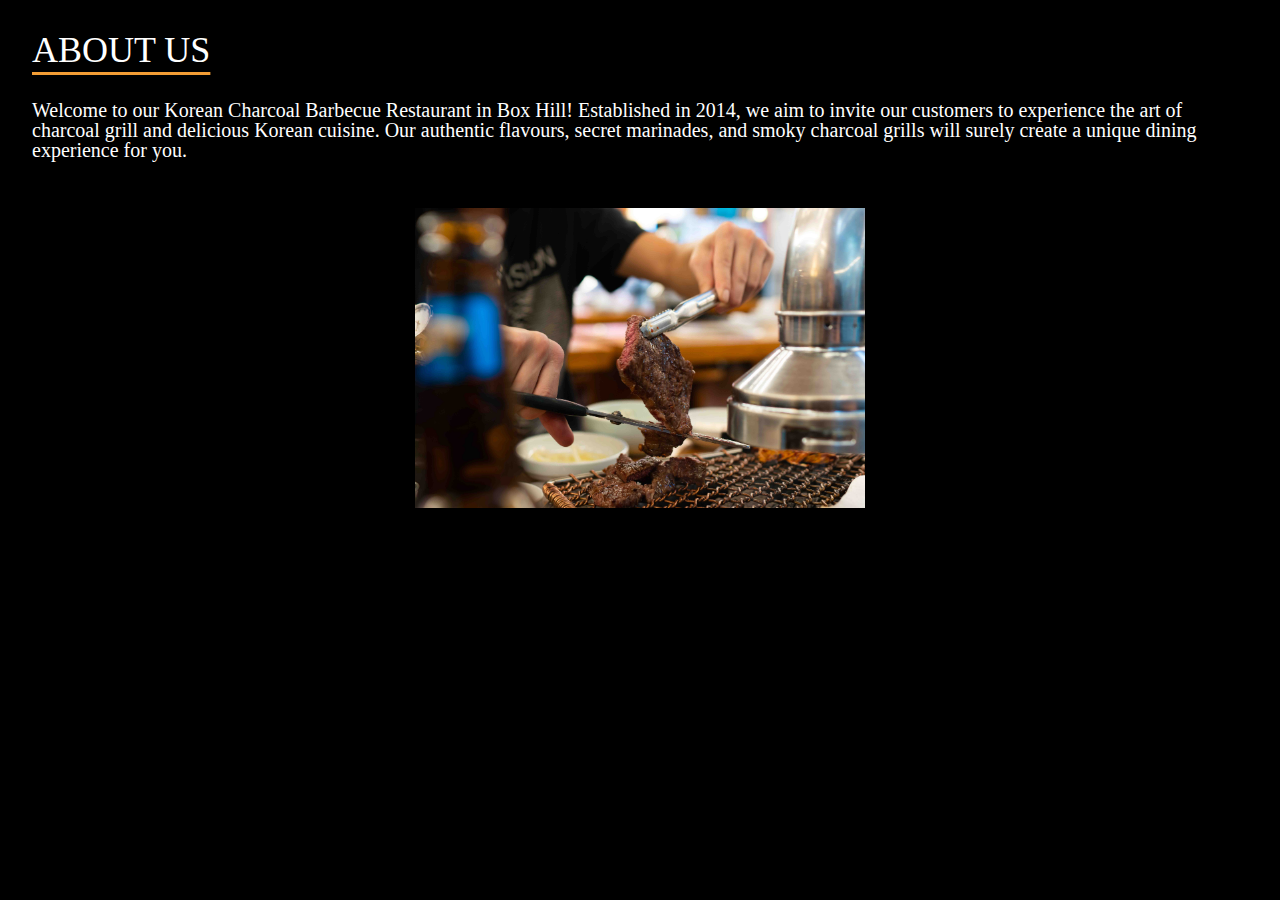
==== html/about.html @ 1f1bdd56 "add index boilerplate" ====
<!DOCTYPE html>
<html lang="en">
<head>
    <meta charset="UTF-8">
    <meta http-equiv="X-UA-Compatible" content="IE=edge">
    <meta name="viewport" content="width=device-width, initial-scale=1.0">
    <link rel="stylesheet" href="../css/reset.css">
    <link rel="stylesheet" type="text/css" href="../css/layout.css">
    <link rel="stylesheet" type="text/css" href="../css/color.css">
    <link rel="stylesheet" type="text/css" href="../css/typography.css">
    <link rel="stylesheet" type="text/css" href="../css/button.css">
    <title>Document</title>
</head>
<body>
        <!--Navigation page for mobile version (Click menu icon to open)-->
        <div id="navPage" class="stack">
            <div class="cluster">
                <p id = "logo"> SOKO </p>
                <a id="closeNavPageButton" class = "icon icon--small" onclick="closeNav()">
                    <img src="../images/icons/cancelButton.png" alt="close navigation button png">
                </a> 
            </div>
            <div class="stack centre">
                <ul> 
                    <li><a class="button" href="index.html">HOME</a></li>
                    <li><a class="button" href="about.html">ABOUT US</a></li>
                    <li><a class="button"  href="ourFoods.html">OUR FOODS</a></li>
                    <li><a class="button"  href="findUs.html">FIND US</a></li>
                    <li><a class="button button--primary" href="booking.html" >BOOK A TABLE</a></li>
                </ul>
            </div>
        </div>
        
    <div class="stack">
    <div>
    <h1>ABOUT US</h1>
    <p>Welcome to our Korean Charcoal Barbecue Restaurant in Box Hill! Established in 2014, we aim to invite our customers to experience the art of charcoal grill and delicious Korean cuisine. Our authentic flavours, secret marinades, and smoky charcoal grills will surely create a unique dining experience for you. </p>
    </div>

     <!--slideshow for about page-->
     <script src="../js/interaction.js"></script>
    <div class="slideContainer slideContainer--about stack">
        <img src="../images/photos/slideImage4.jpg" class="slideImages-about">
        <img src="../images/photos/slideImage5.jpg" class="slideImages-about">
        <img src="../images/photos/slideImage6.jpg" class="slideImages-about">
    </div>
</div>
</body>
</html>
---- css/layout.css ----
/* MOBILE LAYOUT */


body{
    list-style-type: disc;
}

#logo {
  margin:20px;
}

.cluster {
  display: flex;
  flex-wrap: wrap;
  justify-content: space-between;
  align-items: center;
  flex-direction: row;
}

.cluster > * {
  margin: 1rem;
}

.stack {
  display: flex;
  flex-direction: column;
  justify-content: center;
  height:100%;
}

.stack > * + * {
  margin-top: 1rem;
}

.stack > :nth-last-child(1){
  margin-top: 3rem;
}

.centre {
  box-sizing: content-box;
  max-width: 60ch;
  margin-left: auto;
  margin-right: auto;
  padding-left: auto;
  padding-right: auto;
}

.navBar-mobile{
  text-align: center;
  align-items: center;
  padding:1rem;
}

#navPage{
  position: fixed;
  top: 0;
  left: 0;
  width: 100%;
  height: 100%;
  display: none;
  z-index: 999;
}

.slideContainer{
  margin: auto;
  display: flex;
  align-items: center;
  overflow: hidden; 
  object-fit: cover;
  object-position: center;
}

.slideContainer--home {
  width: 400px;
  height: 500px;
  margin-top:90px;
}

.slideContainer--about{
  width: 450px;
  height: 300px; 
}

.slideImages-home {
  display: none;
  width: 100%;
  height: 100%;
  object-fit: cover;
}
  
.slideImages-home.show {
    display: block;
    animation-name: fadeIn;
    animation-duration: 0.6s;
  }

  .slideImages-about {
    display: none;
    margin-bottom:1rem;
    margin-top: 90px;
    align-items:center;
    width: 600px;
    height: 400px;
  }
  
.slideImages-about.show {
    display: block;
    animation-name: fadeIn;
    animation-duration: 0.6s;
  }
  
  @keyframes fadeIn {
    from {
      opacity: 0;
    }
    to {
      opacity: 1;
    }
  }

  .button {
    display: inline-block;
    text-decoration:none;
    vertical-align: middle;
    text-align: center;
    text-transform:uppercase;
    padding: 0.75rem 1.5rem;
    align-items: center;
}

ul{
  text-align: center;
  align-items: center;
}

.icon {
    vertical-align: middle;
}

.icon--small {
    width:24px;
    height:24px;
}

.icon--rt{
  justify-content: flex-end;
}

.bookForm-container{ /* PC container */
  width: 80%;
	margin: auto;
	padding: 20px;
}

@media (max-width: 600px){ /* mobile container */
  .bookForm-container{
    width: 90%;
    margin-left: 1rem;
    margin-right: 1rem;
    padding: 10px;
  }
}
---- css/color.css ----
:root {
--color-black: #000000;
--color-white: #FFFFFF;
--color-primary: #F29D35;
--color-unfill: #7F7F7F;
}

body{
    background-color: var(--color-black);
}

#navPage{
    background-color: var(--color-black);
}

#logo {
    color: var(--color-white);
}

h1 {
    color: var(--color-white);
    text-decoration: underline 3px var(--color-primary);
}

h2 {
    color: var(--color-white);
}

.h2--black {
    color: var(--color-black);
}

p {
    color: var(--color-white);
}

.p--black {
    color: var(--color-black);
}
.p--unfill {
    color: var(--color-unfill);
}

.button {
    color: var(--color-white);
    background-color: var(--color-black);
    border-radius: 1rem;
}

.button--primary {
    border: 3px solid;
    border-color: var(--color-primary);
}

.button:hover{
    color: var(--color-primary);
}

.button--primary:hover{
    color: var(--color-black);
    background:var(--color-primary);
}

.button--secondary {
    color: var(--color-black);
    background-color: var(--color-primary);
    border-color: var(--color-primary);
}

.button--secondary:hover {
    color: var(--color-white);
}

.bookForm-container{ /* PC container */
    background-color: var(--color-white);
    color:var(--color-black);
    border: 3px solid;
    border-color: var(--color-primary);
    border-radius: 10px;
  }
---- css/typography.css ----
:root {
    font-family: "Bahnschrift";

    /* font weighting */
    --font-weight-reg: 100;
    --font-weight-semiBold:600;
    --font-weight-bold:800;

    /* typography scale */
    --text-size: 20px;
    --text-size-l: 30px;
    --text-size-xl: 36px;
}

#logo {
    font-size: var(--text-size-xl);
    font-weight: var(--font-weight-bold);
    }

h1 {
    
    font-size: var(--text-size-xl);
    font-weight: var(--font-weight-semibold);
    text-transform: uppercase;
    text-underline-offset: 10px;
    margin:2rem;
    font-stretch: condensed;
}

h2 {
    font-size: var(--text-size-l);
    font-weight: var(--font-weight-semibold);
    font-stretch: condensed;
}

p {
    font-size: var(--text-size);
    font-weight: var(--font-weight-reg);
    margin-left:2rem;
    margin-right:2rem;
}

::placeholder {
    font-size: var(--text-size);
    font-weight: var(--font-weight-reg);
    margin-left:1rem;
}

input[type="text"] {
    font-size: var(--text-size);
    font-weight: var(--font-weight-reg);
    margin-left:1rem;
    border-style: 1px solid;
    border-radius:10px;
    padding:10px;
    font-family: "Bahnschrift";
    font-stretch: condensed;
  }

input[type="date"] {
    font-size: var(--text-size);
    font-weight: var(--font-weight-reg);
    margin-left:1rem;
    border-style: 1px solid;
    border-radius:10px;
    padding:10px;
    font-family: "Bahnschrift";
    font-stretch: condensed;
  }

select {
    font-size: var(--text-size);
    font-weight: var(--font-weight-reg);
    margin-left:1rem;
    border-style: 1px solid;
    border-radius:10px;
    padding:10px;
    font-family: "Bahnschrift";
    font-stretch: condensed;
  }

.button {
    font-size: var(--text-size-l);
    font-weight: var(--font-weight-semibold);
    font-stretch: condensed;
}
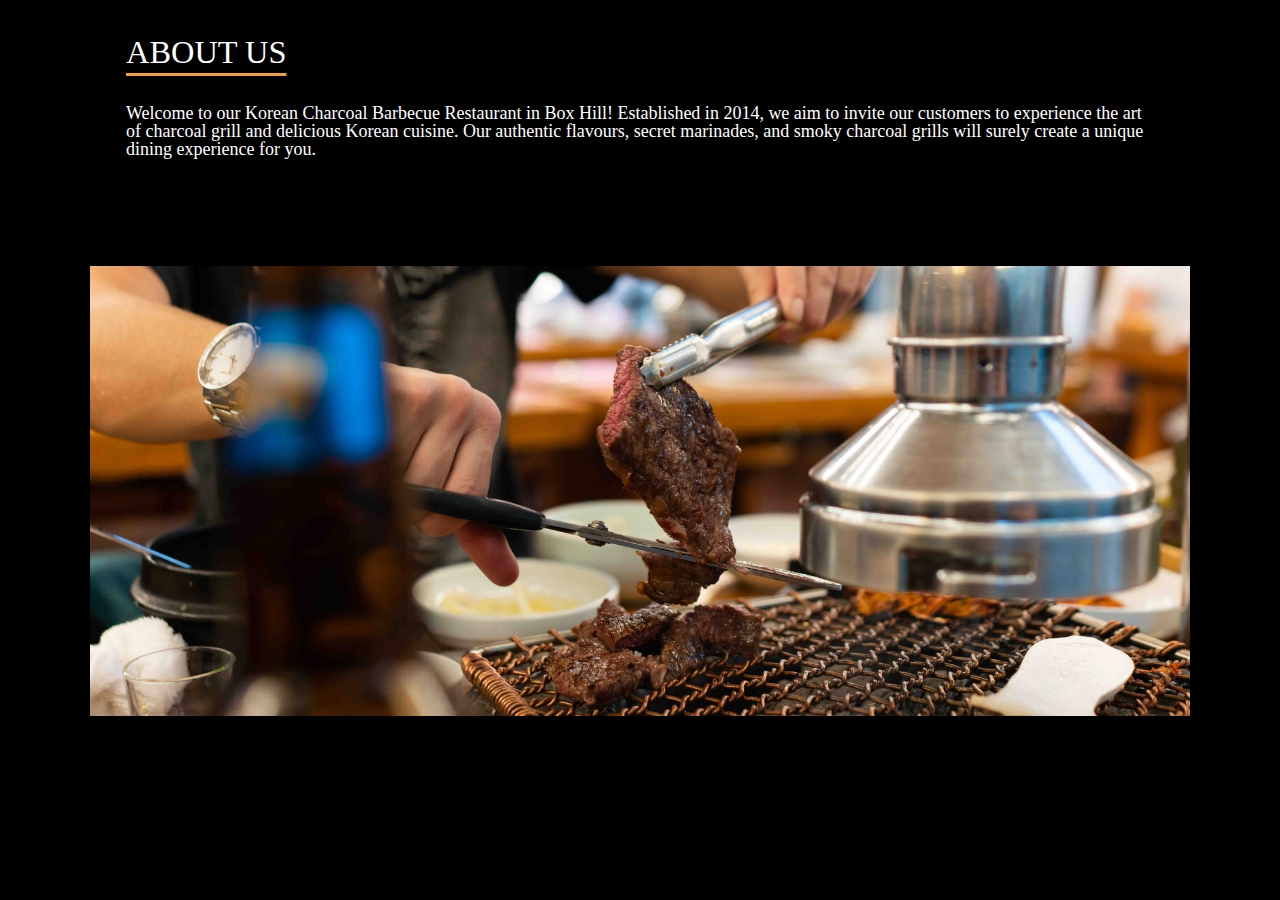
==== commit 5e7ebad6: "Home/Form change/svg added" ====
--- a/html/about.html
+++ b/html/about.html
@@ -12,37 +12,16 @@
     <title>Document</title>
 </head>
 <body>
-        <!--Navigation page for mobile version (Click menu icon to open)-->
-        <div id="navPage" class="stack">
-            <div class="cluster">
-                <p id = "logo"> SOKO </p>
-                <a id="closeNavPageButton" class = "icon icon--small" onclick="closeNav()">
-                    <img src="../images/icons/cancelButton.png" alt="close navigation button png">
-                </a> 
-            </div>
-            <div class="stack centre">
-                <ul> 
-                    <li><a class="button" href="index.html">HOME</a></li>
-                    <li><a class="button" href="about.html">ABOUT US</a></li>
-                    <li><a class="button"  href="ourFoods.html">OUR FOODS</a></li>
-                    <li><a class="button"  href="findUs.html">FIND US</a></li>
-                    <li><a class="button button--primary" href="booking.html" >BOOK A TABLE</a></li>
-                </ul>
-            </div>
-        </div>
-        
+
     <div class="stack">
     <div>
     <h1>ABOUT US</h1>
     <p>Welcome to our Korean Charcoal Barbecue Restaurant in Box Hill! Established in 2014, we aim to invite our customers to experience the art of charcoal grill and delicious Korean cuisine. Our authentic flavours, secret marinades, and smoky charcoal grills will surely create a unique dining experience for you. </p>
     </div>
 
-     <!--slideshow for about page-->
      <script src="../js/interaction.js"></script>
-    <div class="slideContainer slideContainer--about stack">
-        <img src="../images/photos/slideImage4.jpg" class="slideImages-about">
-        <img src="../images/photos/slideImage5.jpg" class="slideImages-about">
-        <img src="../images/photos/slideImage6.jpg" class="slideImages-about">
+    <div class="stack">
+        <img class="img--full" src="../images/photos/slideImage4.jpg">
     </div>
 </div>
 </body>
--- a/css/layout.css
+++ b/css/layout.css
@@ -3,12 +3,15 @@
 
 body{
     list-style-type: disc;
+    margin-left: 10vh;
+    margin-right:10vh;
 }
 
 #logo {
   margin:20px;
 }
 
+/*layout alignment styles */
 .cluster {
   display: flex;
   flex-wrap: wrap;
@@ -45,13 +48,22 @@
   padding-right: auto;
 }
 
-.navBar-mobile{
+/*navigation layout*/
+.navBar{
   text-align: center;
   align-items: center;
   padding:1rem;
 }
 
-#navPage{
+#navButton {
+  display:none; /*Hide burger icon in large screen*/
+}
+
+#closeNavPageButton {
+  display:none;
+}
+
+/* #navPage{
   position: fixed;
   top: 0;
   left: 0;
@@ -59,56 +71,30 @@
   height: 100%;
   display: none;
   z-index: 999;
+} */
+
+/*Home page slideshow layout*/
+.slideContainer{
+  display: flex;
+  overflow: hidden; 
+  object-fit: cover;
+  width: 100%;
+  height: 60vh;
 }
 
-.slideContainer{
-  margin: auto;
-  display: flex;
-  align-items: center;
-  overflow: hidden; 
-  object-fit: cover;
-  object-position: center;
-}
-
-.slideContainer--home {
-  width: 400px;
-  height: 500px;
-  margin-top:90px;
-}
-
-.slideContainer--about{
-  width: 450px;
-  height: 300px; 
-}
-
-.slideImages-home {
+.slideImages {
   display: none;
   width: 100%;
   height: 100%;
   object-fit: cover;
 }
   
-.slideImages-home.show {
+.slideImages.show {
     display: block;
     animation-name: fadeIn;
     animation-duration: 0.6s;
   }
 
-  .slideImages-about {
-    display: none;
-    margin-bottom:1rem;
-    margin-top: 90px;
-    align-items:center;
-    width: 600px;
-    height: 400px;
-  }
-  
-.slideImages-about.show {
-    display: block;
-    animation-name: fadeIn;
-    animation-duration: 0.6s;
-  }
-  
   @keyframes fadeIn {
     from {
       opacity: 0;
@@ -118,28 +104,34 @@
     }
   }
 
-  .button {
+/*Image style*/
+.img--full {
+  position:relative;
+  align-items:center;
+  object-fit: cover;
+  object-position: center;
+  width: 100%;
+  height:50vh;
+}
+
+/*Button style*/
+.button {
     display: inline-block;
     text-decoration:none;
     vertical-align: middle;
     text-align: center;
     text-transform:uppercase;
-    padding: 0.75rem 1.5rem;
+    padding: 0.5rem 1.5rem;
     align-items: center;
+}
+
+.button--primary {
+  margin:1em;
 }
 
 ul{
   text-align: center;
   align-items: center;
-}
-
-.icon {
-    vertical-align: middle;
-}
-
-.icon--small {
-    width:24px;
-    height:24px;
 }
 
 .icon--rt{
@@ -149,7 +141,26 @@
 .bookForm-container{ /* PC container */
   width: 80%;
 	margin: auto;
-	padding: 20px;
+	padding: 1rem;
+
+}
+
+form{
+  display:none;
+}
+
+#step1 {
+  display:block;
+}
+
+#step2 {
+  display:none;
+}
+
+label {
+  text-align:left;
+  display:flex;
+  margin-bottom:0.1rem;
 }
 
 @media (max-width: 600px){ /* mobile container */
@@ -159,6 +170,17 @@
     margin-right: 1rem;
     padding: 10px;
   }
-}
+
+  #navButton {
+    float:right;
+    display:block;
+  }
+
+  .navBar {
+    display:none;
+  }
+  }
 
 
+
+
--- a/css/color.css
+++ b/css/color.css
@@ -69,6 +69,18 @@
 
 .button--secondary:hover {
     color: var(--color-white);
+    background-color: var(--color-black);
+}
+
+.button--cancel {
+    color: var(--color-black);
+    background-color: var(--color-white);
+    border-color: var(--color-primary);
+}
+
+.button--cancel:hover {
+    color: var(--color-white);
+    background-color: var(--color-black);
 }
 
 .bookForm-container{ /* PC container */
--- a/css/typography.css
+++ b/css/typography.css
@@ -10,9 +10,10 @@
     --font-weight-bold:800;
 
     /* typography scale */
-    --text-size: 20px;
-    --text-size-l: 30px;
-    --text-size-xl: 36px;
+    font-size: 18px;
+    --text-size: 1rem;
+    --text-size-l: 1.5rem;
+    --text-size-xl: 1.8rem;
 }
 
 #logo {
@@ -39,8 +40,8 @@
 p {
     font-size: var(--text-size);
     font-weight: var(--font-weight-reg);
-    margin-left:2rem;
-    margin-right:2rem;
+    margin-left:2em;
+    margin-right:2em;
 }
 
 ::placeholder {
@@ -52,10 +53,10 @@
 input[type="text"] {
     font-size: var(--text-size);
     font-weight: var(--font-weight-reg);
-    margin-left:1rem;
+    text-align: left;
     border-style: 1px solid;
     border-radius:10px;
-    padding:10px;
+    padding:0.5rem;
     font-family: "Bahnschrift";
     font-stretch: condensed;
   }
@@ -63,10 +64,10 @@
 input[type="date"] {
     font-size: var(--text-size);
     font-weight: var(--font-weight-reg);
-    margin-left:1rem;
+    text-align: left;
     border-style: 1px solid;
     border-radius:10px;
-    padding:10px;
+    padding:0.5rem;
     font-family: "Bahnschrift";
     font-stretch: condensed;
   }
@@ -86,5 +87,6 @@
     font-size: var(--text-size-l);
     font-weight: var(--font-weight-semibold);
     font-stretch: condensed;
+    font-family: "Bahnschrift";
 }
 
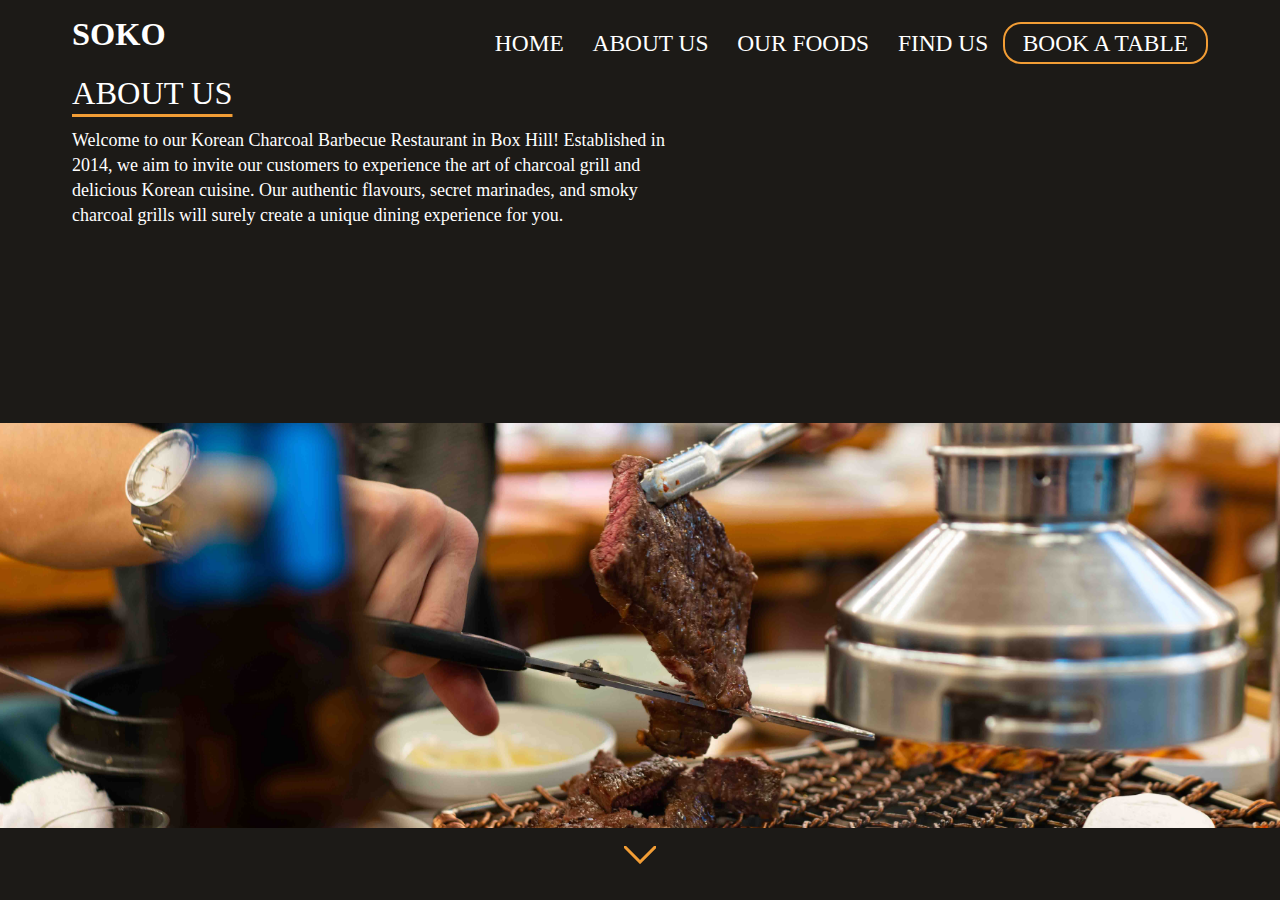
==== commit f7d23e3d: "foodpage update" ====
--- a/html/about.html
+++ b/html/about.html
@@ -9,20 +9,43 @@
     <link rel="stylesheet" type="text/css" href="../css/color.css">
     <link rel="stylesheet" type="text/css" href="../css/typography.css">
     <link rel="stylesheet" type="text/css" href="../css/button.css">
+    <script src="../js/interaction.js"></script>
     <title>Document</title>
 </head>
 <body>
-
+    <nav>
+        <div class="cluster navPage" id="myNavPage">
+                <div class="cluster">
+                    <a id="logo" class="h1" href="index.html"> SOKO </h1>
+                    <a id="navButton" class="navButton" onclick="openNav()">
+                        <svg xmlns="http://www.w3.org/2000/svg" width="35" height="27" viewBox="0 0 35 27"><defs><style>.a{fill:none;stroke:#f29d35;stroke-linecap:square;stroke-width:3px;}</style></defs><g transform="translate(1.5 1.5)"><line class="a" x2="32"/><line class="a" x2="32" transform="translate(0 12.343)"/><line class="a" x2="32" transform="translate(0 24)"/></g></svg>
+                    </a> 
+                    <a id="closeButton" class = "closeNavButton" onclick="closeNav()">
+                        <svg xmlns="http://www.w3.org/2000/svg" width="28.121" height="28.121" viewBox="0 0 28.121 28.121"><defs><style>.a{fill:none;stroke:#f29d35;stroke-width:3px;}</style></defs><g transform="translate(1.061 1.061)"><line class="a" x1="25.5" y2="25.5" transform="translate(0.5)"/><line class="a" x2="25.5" y2="25.5" transform="translate(0 0.5)"/></g></svg>
+                    </a> 
+                </div>
+            <ul id="navB" class="navBar"> 
+                <li><a class="button" href="index.html">HOME</a></li>
+                <li><a class="button" href="about.html">ABOUT US</a></li>
+                <li><a class="button"  href="ourFoods.html">OUR FOODS</a></li>
+                <li><a class="button"  href="findUs.html">FIND US</a></li>
+                <li><a class="button button--primary" href="booking.html" >BOOK A TABLE</a></li>
+            </ul>
+</nav>
     <div class="stack">
     <div>
     <h1>ABOUT US</h1>
     <p>Welcome to our Korean Charcoal Barbecue Restaurant in Box Hill! Established in 2014, we aim to invite our customers to experience the art of charcoal grill and delicious Korean cuisine. Our authentic flavours, secret marinades, and smoky charcoal grills will surely create a unique dining experience for you. </p>
     </div>
 
-     <script src="../js/interaction.js"></script>
     <div class="stack">
         <img class="img--full" src="../images/photos/slideImage4.jpg">
     </div>
-</div>
+    <div class="cluster">
+        <a class = "scrollDownField centre" href="ourFoods.html">
+            <svg xmlns="http://www.w3.org/2000/svg" width="32.121" height="18.182" viewBox="0 0 32.121 18.182"><defs><style>.a{fill:none;stroke:#f29d35;stroke-width:3px;}</style></defs><path class="a" d="M0,0,15,15,0,30" transform="translate(31.061 1.061) rotate(90)"/></svg>
+        </a>
+        </div>
+    </div>
 </body>
 </html>--- a/css/layout.css
+++ b/css/layout.css
@@ -3,12 +3,25 @@
 
 body{
     list-style-type: disc;
-    margin-left: 10vh;
-    margin-right:10vh;
+    margin-left: 4rem;
+    margin-right:4rem;
 }
 
 #logo {
-  margin:20px;
+  margin:1rem 0;
+}
+
+h1 {
+  margin-top:0.5rem;
+  margin-bottom:1rem;
+}
+
+p {
+  max-width:35rem;
+}
+
+form li {
+  margin-bottom:0.5rem;
 }
 
 /*layout alignment styles */
@@ -18,10 +31,7 @@
   justify-content: space-between;
   align-items: center;
   flex-direction: row;
-}
-
-.cluster > * {
-  margin: 1rem;
+  flex:1 1;
 }
 
 .stack {
@@ -33,10 +43,6 @@
 
 .stack > * + * {
   margin-top: 1rem;
-}
-
-.stack > :nth-last-child(1){
-  margin-top: 3rem;
 }
 
 .centre {
@@ -48,38 +54,133 @@
   padding-right: auto;
 }
 
+.rt {
+  text-align:right;
+}
+
+.horizontal {
+  display:flex;
+  flex-direction:row;
+  vertical-align: middle;
+}
+
+.grid{
+  display: grid;
+  grid-template-columns: repeat(auto-fill, minmax(250px, 1fr));
+  grid-gap: 1rem;
+  overflow-x: auto;
+  max-height: 58vh;
+  padding:0.5rem;
+}
+
+.foodCard-container {
+  width: 250px; 
+  height: 250px; 
+  display: flex;
+  flex-direction: column;
+  justify-content: center;
+  align-items: center;
+  text-align: center;
+}
+
+.foodCard-container img, .foodDetails-container img{
+  max-width: 250px;
+  max-height: 250px;
+  border-radius: 0.5rem;
+  margin:0.2rem;
+}
+
+.foodCard-container:hover {
+  transform: rotate(5deg);
+  transition:0.3s;
+}
+
+.foodDetails-container {
+  display: flex;
+  flex-direction: row;
+  justify-content: center;
+  align-items: center;
+  text-align: center;
+  overflow: scroll;
+}
+
+.foodDetails {
+  display: none;
+  position: fixed;
+  top:50%;
+  left:50%;
+  transform: translate(-50%, -50%);
+  width:70%;
+  height:60%;
+  padding:3rem;
+  align-items: center;
+  border-radius:1rem;
+}
+
+#food1:after {
+  position: fixed;
+  content: "";
+  top: 0;
+  left: 0;
+  bottom: 0;
+  right: 0;
+  background: rgba(0,0,0,0.5);
+  z-index: -2;
+}
+
+#food1:before {
+  position: absolute;
+  content: "";
+  top: 0;
+  left: 0;
+  bottom: 0;
+  right: 0;
+  background: #FFF;
+  z-index: -1;
+}
+
 /*navigation layout*/
+.navPage{
+  overflow:hidden;
+}
+
 .navBar{
+  display:flex;
+  flex-wrap:wrap;
+  justify-content: flex-end;
   text-align: center;
   align-items: center;
-  padding:1rem;
-}
-
-#navButton {
+  padding-top:1rem;
+}
+
+.navButton {
   display:none; /*Hide burger icon in large screen*/
 }
 
-#closeNavPageButton {
-  display:none;
-}
-
-/* #navPage{
-  position: fixed;
-  top: 0;
-  left: 0;
-  width: 100%;
-  height: 100%;
-  display: none;
-  z-index: 999;
-} */
+.closeNavButton {
+  display:none;
+  position:absolute;
+  margin-top:1rem;
+  right:0;
+  top:0;
+}
+
+.show {
+  display:block;
+}
+
+.hide {
+  display:none;
+}
 
 /*Home page slideshow layout*/
 .slideContainer{
   display: flex;
   overflow: hidden; 
   object-fit: cover;
-  width: 100%;
+  width: 100vw;
   height: 60vh;
+  margin-left:-4rem;
 }
 
 .slideImages {
@@ -104,14 +205,42 @@
     }
   }
 
+.spinner {
+    border-radius: 60%;
+    width: 3rem;
+    height: 3rem;
+    animation: spin 1.5s linear infinite; /* Apply rotation animation */
+    margin: auto;
+  }
+  
+  @keyframes spin {
+    0% {
+      transform: rotate(0deg); /* Starting position */
+    }
+    100% {
+      transform: rotate(360deg); /* Ending position */
+    }
+  }
+
 /*Image style*/
 .img--full {
-  position:relative;
-  align-items:center;
+  position:absolute;
   object-fit: cover;
-  object-position: center;
+  bottom:8vh;
+  left:0;
   width: 100%;
-  height:50vh;
+  max-height:45vh;
+}
+
+.scrollDownField {
+  position:fixed;
+  bottom: 0;
+  left: 0;
+  min-width: 100%;
+  height:6vh;
+  margin-top:0.5rem;
+  text-align: center;
+  box-sizing: border-box;
 }
 
 /*Button style*/
@@ -121,32 +250,82 @@
     vertical-align: middle;
     text-align: center;
     text-transform:uppercase;
-    padding: 0.5rem 1.5rem;
+    padding:0.4rem 0.8rem;
     align-items: center;
 }
 
 .button--primary {
-  margin:1em;
-}
-
-ul{
-  text-align: center;
-  align-items: center;
+  padding: 0.4rem 1rem;
+}
+
+.button--secondary, .button--white {
+  padding: 0.4rem 2rem;
+}
+
+.icon {
+  vertical-align:middle;
+  align-items:center;
+}
+
+.icon--small {
+  display:inline-flex;
+  flex-direction:row;
+  margin-right:0.5rem;
+  width:20px;
+  height:20px;
+}
+
+.icon--large {
+  max-height:1.5rem;
 }
 
 .icon--rt{
   justify-content: flex-end;
 }
 
+.svgbox {
+  display:block;
+}
+
+.svginput {
+  position: relative;
+  display: inline-block;
+}
+
+.svgbox svg{
+  height: 1rem;
+  width: 1rem;
+  position: absolute;
+  top: 0;
+  bottom: 0;
+  padding-left:0.5rem;
+  margin: auto;
+}
+
+.svgtext {
+  display: block;
+  padding: 0.5rem 2rem;         
+}
+
+.line-container {
+  width: 100%;
+  height:0.2rem;
+}
+
 .bookForm-container{ /* PC container */
-  width: 80%;
-	margin: auto;
-	padding: 1rem;
-
-}
-
-form{
-  display:none;
+  max-width: 80vh;
+  max-height:80vh;
+	padding: 2rem;
+}
+
+.info-container {
+  display:flex;
+  flex-direction:column;
+  max-width: 60vh;
+  max-height:50vh;
+  overflow:scroll;
+	padding: 0.5rem 1rem;
+  margin-bottom:0.5rem;
 }
 
 #step1 {
@@ -154,24 +333,119 @@
 }
 
 #step2 {
+  display:none;
+}
+
+#step3 {
+  display:none;
+}
+
+#step4 {
+  display:none;
+}
+
+#step5{
+  display:none;
+}
+
+#step6{
+  display:none;
+}
+
+#step7{
+  display:none;
+}
+
+#step8{
   display:none;
 }
 
 label {
   text-align:left;
   display:flex;
+  flex-direction:row;
   margin-bottom:0.1rem;
 }
 
+.errorMessage {
+  display:none;
+  text-align:left;
+  position:relative;
+  margin-top:0.2rem;
+}
+
+select, textarea, input[type="text"], [type="tel"], [type="email"], [type="date"], [type="number"],[type="month"] {
+  text-align: left;
+  border: 2px solid;
+  border-radius:0.5rem;
+  display:flex;
+  padding:0.5rem 1rem;
+}
+
+input[type="radio"] {
+  transform: scale(1.5);
+  border: 2px solid;
+  border-radius:0.5rem;
+  padding:1rem 2rem;
+  margin:1.5rem 1rem;
+}
+
+input[type="checkbox"]{
+  transform: scale(1.5);
+  padding:0.5rem 1rem;
+}
+
+textarea {
+  max-width:90%;
+  min-width: 90%;
+  min-height:1rem;
+  max-height:2em;
+  overflow:scroll;
+}
+
 @media (max-width: 600px){ /* mobile container */
+  body{
+    list-style-type: disc;
+    margin-left: 1.5rem;
+    margin-right:1.5rem;
+  }
+
+  .slideContainer{
+    margin-left:-1.5rem;
+  }
+
   .bookForm-container{
-    width: 90%;
-    margin-left: 1rem;
-    margin-right: 1rem;
-    padding: 10px;
-  }
-
-  #navButton {
+    max-width: 90%;
+    padding: 1.5rem;
+  }
+
+  .grid{
+    grid-template-columns: repeat(auto-fill, minmax(140px, 1fr));
+    grid-gap: 1rem;
+    max-height: 60vh;
+    padding-top: 0.5rem;
+    margin-bottom:3rem;
+  }
+  
+  .foodCard-container {
+    width: 140px; 
+    height: 140px; 
+    display: flex;
+    flex-direction: column;
+    justify-content: center;
+    align-items: center;
+    text-align: center;
+  }
+  
+  .foodCard-container img {
+    max-width: 100%;
+    max-height: 100%;
+    border-radius: 0.5rem;
+    margin-bottom:0.2rem;
+  }
+  
+
+  .navButton {
     float:right;
     display:block;
   }
@@ -179,8 +453,47 @@
   .navBar {
     display:none;
   }
-  }
-
-
-
-
+
+  .navPage.responsive {
+    position: absolute;
+    background-color: black;
+    height: 100vh;
+    width: 100%;
+    top: 0;
+    left: 0;
+    z-index: 9999;
+  }
+
+  .navPage.responsive li a{
+    float:none;
+    display:block;
+    text-align:center;
+    margin:3rem;
+  }
+
+  .navPage.responsive .navBar{
+    float:none;
+    display:block;
+    text-align:left;
+    margin-top:1rem;
+  }
+
+  .navPage.responsive .navButton {
+    position:relative;
+    margin-top:1rem;
+    right:0;
+    top:0;
+  }
+  .navPage.responsive .closeNavButton{
+      margin:1rem 1.5rem;
+  }
+
+  .navPage.responsive #logo{
+    margin:1rem 1.5rem;
+}
+  }
+
+
+
+
+
--- a/css/color.css
+++ b/css/color.css
@@ -1,8 +1,9 @@
 :root {
---color-black: #000000;
+--color-black: #1c1a17;
 --color-white: #FFFFFF;
 --color-primary: #F29D35;
---color-unfill: #7F7F7F;
+--color-secondary: #7F7F7F;
+--color-error: #F23535;
 }
 
 body{
@@ -15,6 +16,7 @@
 
 #logo {
     color: var(--color-white);
+    text-decoration: none;
 }
 
 h1 {
@@ -37,18 +39,22 @@
 .p--black {
     color: var(--color-black);
 }
-.p--unfill {
-    color: var(--color-unfill);
+
+.p--secondary {
+    color: var(--color-secondary);
+}
+
+input::placeholder {
+    color: var(--color-secondary);
 }
 
 .button {
     color: var(--color-white);
-    background-color: var(--color-black);
     border-radius: 1rem;
 }
 
 .button--primary {
-    border: 3px solid;
+    border: 2px solid;
     border-color: var(--color-primary);
 }
 
@@ -67,20 +73,30 @@
     border-color: var(--color-primary);
 }
 
-.button--secondary:hover {
+.button--secondary:hover, .button--white:hover {
     color: var(--color-white);
     background-color: var(--color-black);
 }
 
-.button--cancel {
+.button--white {
     color: var(--color-black);
     background-color: var(--color-white);
     border-color: var(--color-primary);
 }
 
-.button--cancel:hover {
-    color: var(--color-white);
-    background-color: var(--color-black);
+.foodCard-container img {
+    border: 3px solid var(--color-primary);
+    border-radius: 0.5rem;
+}
+
+.foodDetails {
+    background-color: var(--color-white);
+}
+
+li:has(input[type="radio"]) {
+    border: 2px solid var(--color-primary);
+    border-radius: 1rem;
+    margin:1rem;
 }
 
 .bookForm-container{ /* PC container */
@@ -88,6 +104,30 @@
     color:var(--color-black);
     border: 3px solid;
     border-color: var(--color-primary);
-    border-radius: 10px;
+    border-radius: 1rem;
   }
-  
+
+.info-container {
+    color:var(--color-black);
+    border: 3px solid;
+    border-color: var(--color-black);
+    border-radius: 0.5rem;
+}
+
+.formInputs:invalid {
+    border: 2px solid;
+    border-color: var(--color-error);
+}
+
+.formInputs:focus {
+    box-shadow: 0px 0px 5px var(--color-secondary);
+}
+
+.errorMessage {
+    color: var(--color-error);
+}
+
+.spinner {
+    border: 6px solid var(--color-secondary);
+    border-top: 6px solid var(--color-primary);
+}--- a/css/typography.css
+++ b/css/typography.css
@@ -6,28 +6,30 @@
 
     /* font weighting */
     --font-weight-reg: 100;
-    --font-weight-semiBold:600;
+    --font-weight-semibold:400;
     --font-weight-bold:800;
 
     /* typography scale */
     font-size: 18px;
     --text-size: 1rem;
-    --text-size-l: 1.5rem;
+    --text-size-l: 1.3rem;
     --text-size-xl: 1.8rem;
+}
+
+body {
+    font-family: "Bahnschrift";
 }
 
 #logo {
     font-size: var(--text-size-xl);
     font-weight: var(--font-weight-bold);
-    }
+}
 
 h1 {
-    
     font-size: var(--text-size-xl);
     font-weight: var(--font-weight-semibold);
     text-transform: uppercase;
     text-underline-offset: 10px;
-    margin:2rem;
     font-stretch: condensed;
 }
 
@@ -40,8 +42,8 @@
 p {
     font-size: var(--text-size);
     font-weight: var(--font-weight-reg);
-    margin-left:2em;
-    margin-right:2em;
+    font-stretch: condensed;
+    line-height: 1.4;
 }
 
 ::placeholder {
@@ -50,38 +52,12 @@
     margin-left:1rem;
 }
 
-input[type="text"] {
+input, select, textarea {
+    font-family: "Bahnschrift";
+    font-stretch: condensed;
     font-size: var(--text-size);
     font-weight: var(--font-weight-reg);
-    text-align: left;
-    border-style: 1px solid;
-    border-radius:10px;
-    padding:0.5rem;
-    font-family: "Bahnschrift";
-    font-stretch: condensed;
-  }
-
-input[type="date"] {
-    font-size: var(--text-size);
-    font-weight: var(--font-weight-reg);
-    text-align: left;
-    border-style: 1px solid;
-    border-radius:10px;
-    padding:0.5rem;
-    font-family: "Bahnschrift";
-    font-stretch: condensed;
-  }
-
-select {
-    font-size: var(--text-size);
-    font-weight: var(--font-weight-reg);
-    margin-left:1rem;
-    border-style: 1px solid;
-    border-radius:10px;
-    padding:10px;
-    font-family: "Bahnschrift";
-    font-stretch: condensed;
-  }
+}
 
 .button {
     font-size: var(--text-size-l);
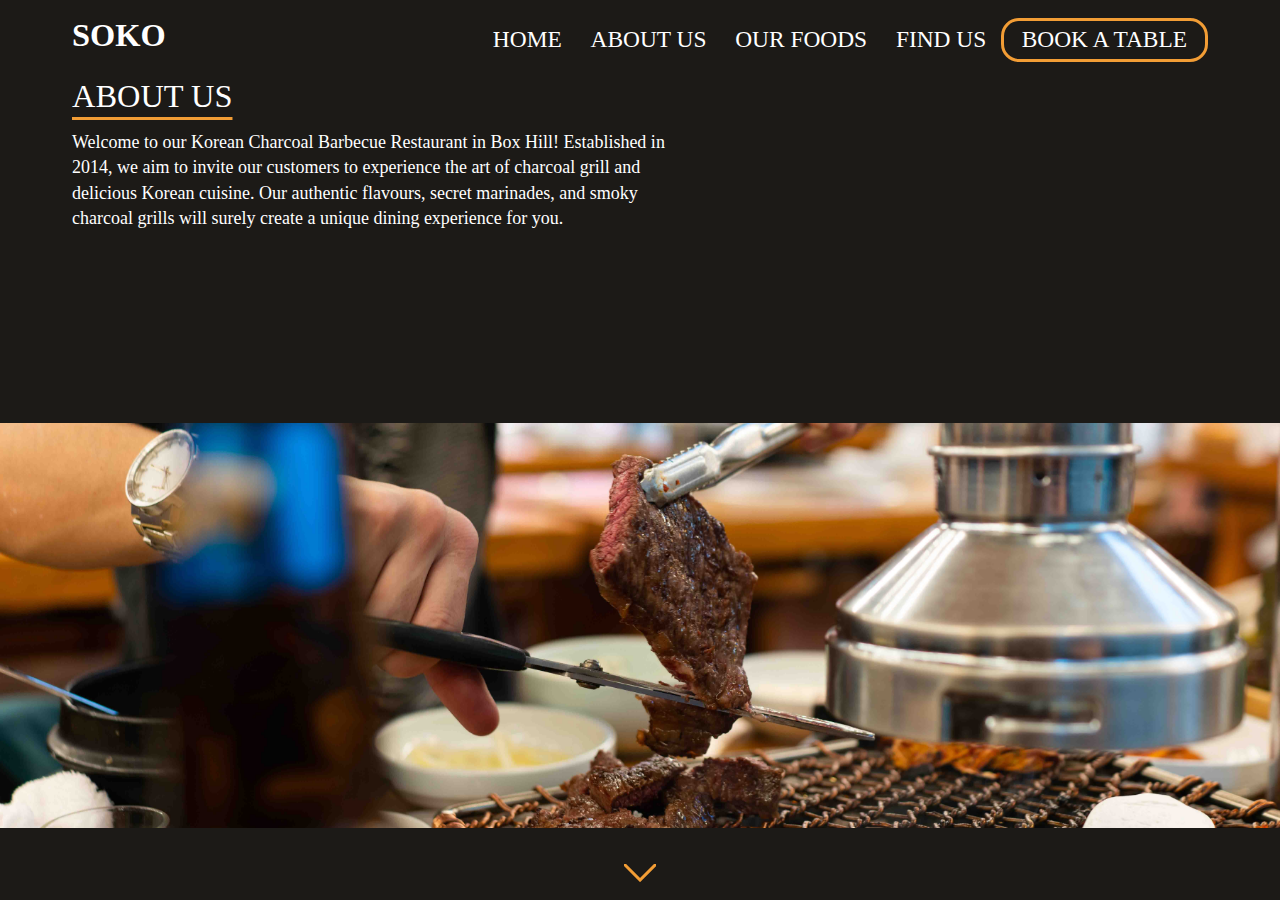
==== commit 84d576c9: "add on food menu" ====
--- a/html/about.html
+++ b/html/about.html
@@ -32,6 +32,7 @@
                 <li><a class="button button--primary" href="booking.html" >BOOK A TABLE</a></li>
             </ul>
 </nav>
+<div class="slideUp">
     <div class="stack">
     <div>
     <h1>ABOUT US</h1>
@@ -42,10 +43,11 @@
         <img class="img--full" src="../images/photos/slideImage4.jpg">
     </div>
     <div class="cluster">
-        <a class = "scrollDownField centre" href="ourFoods.html">
+        <a class = "nextPageField centre" href="ourFoods.html">
             <svg xmlns="http://www.w3.org/2000/svg" width="32.121" height="18.182" viewBox="0 0 32.121 18.182"><defs><style>.a{fill:none;stroke:#f29d35;stroke-width:3px;}</style></defs><path class="a" d="M0,0,15,15,0,30" transform="translate(31.061 1.061) rotate(90)"/></svg>
         </a>
         </div>
     </div>
+</div>
 </body>
 </html>--- a/css/layout.css
+++ b/css/layout.css
@@ -1,81 +1,514 @@
 /* MOBILE LAYOUT */
-
-
 body{
-    list-style-type: disc;
-    margin-left: 4rem;
-    margin-right:4rem;
+  list-style-type: disc;
+  margin-left: 4rem;
+  margin-right:4rem;
 }
 
 #logo {
-  margin:1rem 0;
+margin:1rem 0;
 }
 
 h1 {
-  margin-top:0.5rem;
-  margin-bottom:1rem;
+margin-top:0.5rem;
+margin-bottom:1rem;
 }
 
 p {
-  max-width:35rem;
+max-width:35rem;
 }
 
 form li {
-  margin-bottom:0.5rem;
+margin-bottom:0.5rem;
 }
 
 /*layout alignment styles */
 .cluster {
-  display: flex;
-  flex-wrap: wrap;
-  justify-content: space-between;
+display: flex;
+flex-wrap: wrap;
+justify-content: space-between;
+align-items: center;
+flex-direction: row;
+flex:1 1;
+}
+
+.stack {
+display: flex;
+flex-direction: column;
+justify-content: center;
+height:100%;
+}
+
+.stack > * + * {
+margin-top: 1rem;
+}
+
+.centre {
+display: flex;
+justify-content: center;
+}
+
+.rt {
+text-align:right;
+}
+
+.horizontal {
+display:flex;
+flex-direction:row;
+vertical-align: middle;
+}
+
+.grid{
+display: grid;
+grid-template-columns: repeat(auto-fill, minmax(240px, 1fr));
+grid-gap: 1rem;
+overflow-x: auto;
+max-height: 60vh;
+padding-left:0.5rem;
+padding-right:0.5rem;
+}
+
+/* Hide scrollbar for grid layout */
+.grid::-webkit-scrollbar{
+display: none;
+}
+
+#fullMenu {
+vertical-align: middle;
+text-decoration:none;
+display: flex;
+justify-content: center;
+text-align: center;
+align-items: center;
+border-radius: 0.5rem;
+margin:0 1rem 1.5rem 1rem;
+animation: slideUp 1.5s;
+}
+
+.foodCard-container {
+display: flex;
+align-items: center;
+justify-content: center;
+text-align: center;
+flex-direction: column;
+animation: slideUp 1.5s;
+}
+
+.foodCard-container img, .foodDetails-container img{
+max-width: 240px;
+max-height: 240px;
+border-radius: 0.5rem;
+margin:0.2rem;
+}
+
+.foodCard-container:hover {
+transform: rotate(5deg);
+transition:0.3s;
+}
+
+.foodDetails-container {
+display: flex;
+flex-direction: row;
+justify-content: flex-start;
+align-items: center;
+text-align: center;
+overflow-x: scroll;
+border-radius:0.5rem;
+}
+
+.foodDetails {
+display: none;
+position: fixed;
+top:50%;
+left:50%;
+transform: translate(-50%, -50%);
+max-width:60%;
+max-height:80%;
+padding:1rem 2rem 3rem 2rem;
+align-items: center;
+}
+
+/*navigation layout*/
+.navPage{
+overflow:hidden;
+}
+
+.navBar{
+display:flex;
+flex-wrap:wrap;
+justify-content: flex-end;
+text-align: center;
+align-items: center;
+padding-top:1rem;
+z-index: 9999;
+}
+
+.navButton {
+display:none; /*Hide burger icon in large screen*/
+}
+
+.closeNavButton {
+display:none;
+position:absolute;
+margin-top:1rem;
+right:0;
+top:0;
+}
+
+.show {
+display:block;
+}
+
+.hide {
+display:none;
+}
+
+/*Home page slideshow layout*/
+.slideContainer{
+display: flex;
+overflow: hidden; 
+object-fit: cover;
+width: 100vw;
+height: 60vh;
+margin-left:-4rem;
+}
+
+.slideImages {
+display: none;
+width: 100%;
+height: 100%;
+object-fit:cover;
+}
+
+.slideImages.show {
+  display: block;
+  animation-name: fadeIn;
+  animation-duration: 0.6s;
+}
+
+@keyframes fadeIn {
+  from {
+    opacity: 1;
+  }
+  to {
+    opacity: 0;
+  }
+}
+
+@keyframes slideUp {
+  0% {
+    transform: translateY(100%);
+    opacity: 0;
+  }
+  100% {
+    transform: translateY(0);
+    opacity: 1;
+  }
+}
+
+@keyframes slideLeft {
+  0% {
+    transform: translateX(-100%);
+  }
+  100% {
+    transform: translateX(0);
+  }
+}
+
+h1,.slideUp h2{
+animation: slideUp 0.8s;
+}
+
+.slideUp p, .slideUp svg {
+  animation: slideUp 1s;
+  }
+
+.slideUp img{
+animation: slideUp 1.2s;
+}
+
+.spinner {
+  border-radius: 60%;
+  width: 3rem;
+  height: 3rem;
+  animation: spin 1.5s linear infinite; /* Apply rotation animation */
+  margin: auto;
+}
+
+@keyframes spin {
+  0% {
+    transform: rotate(0deg); /* Starting position */
+  }
+  100% {
+    transform: rotate(360deg); /* Ending position */
+  }
+}
+
+/*Image style*/
+.img--full {
+position:absolute;
+object-fit: cover;
+bottom:8vh;
+left:0;
+width: 100%;
+max-height:45vh;
+}
+
+.nextPageField {
+display:flex;
+position:fixed;
+bottom: 0;
+left: 0;
+min-width: 100%;
+height:6%;
+align-items: center;
+box-sizing: border-box;
+z-index:-9999;
+}
+
+.nextPageField a{
+animation: slideUp 0.5s ease-in-out;
+}
+
+/*Button style*/
+.button {
+  display: inline-block;
+  text-decoration:none;
+  vertical-align: middle;
+  text-align: center;
+  text-transform:uppercase;
+  padding:0.4rem 0.8rem;
   align-items: center;
-  flex-direction: row;
-  flex:1 1;
-}
-
-.stack {
-  display: flex;
-  flex-direction: column;
-  justify-content: center;
-  height:100%;
-}
-
-.stack > * + * {
-  margin-top: 1rem;
-}
-
-.centre {
-  box-sizing: content-box;
-  max-width: 60ch;
-  margin-left: auto;
-  margin-right: auto;
-  padding-left: auto;
-  padding-right: auto;
-}
-
-.rt {
-  text-align:right;
-}
-
-.horizontal {
-  display:flex;
-  flex-direction:row;
-  vertical-align: middle;
+  margin-bottom:0.5rem;
+}
+
+.button--primary {
+padding: 0.4rem 1rem;
+}
+
+.button--secondary, .button--white {
+padding: 0.4rem 2rem;
+margin-left:0.5rem;
+margin-right:0.5rem;
+}
+
+.icon {
+vertical-align:middle;
+align-items:center;
+}
+
+.icon--small {
+display:inline-flex;
+flex-direction:row;
+margin-right:0.5rem;
+width:20px;
+height:20px;
+}
+
+.icon--large {
+max-height:1.5rem;
+}
+
+.icon--rt{
+justify-content: flex-end;
+}
+
+.svgbox {
+display:block;
+}
+
+.svginput {
+position: relative;
+display: inline-block;
+}
+
+.svgbox svg{
+height: 1rem;
+width: 1rem;
+position: absolute;
+top: 0;
+bottom: 0;
+padding-left:0.5rem;
+margin: auto;
+}
+
+.svgtext {
+display: block;
+padding: 0.5rem 2rem;         
+}
+
+.line-container {
+width: 100%;
+height:0.2rem;
+}
+
+.bookForm-container{ /* PC container */
+max-width: 70vh;
+max-height:90vh;
+padding: 2rem;
+margin:1rem;
+}
+
+.info-container {
+display:flex;
+flex-direction:column;
+max-width: 60vh;
+max-height:50vh;
+overflow:scroll;
+padding: 0.5rem 1rem;
+margin-bottom:0.5rem;
+}
+
+#step1 {
+display:block;
+}
+
+#step2 {
+display:none;
+}
+
+#step3 {
+display:none;
+}
+
+#step4 {
+display:none;
+}
+
+#step5{
+display:none;
+}
+
+#step6{
+display:none;
+}
+
+#step7{
+display:none;
+}
+
+#step8{
+display:none;
+}
+
+label {
+text-align:left;
+display:flex;
+flex-direction:row;
+margin-bottom:0.1rem;
+}
+
+.errorMessage {
+display:none;
+text-align:left;
+position:relative;
+margin-top:0.2rem;
+}
+
+select, textarea, input[type="text"], [type="tel"], [type="email"], [type="date"], [type="number"],[type="month"] {
+text-align: left;
+border: 2px solid;
+border-radius:0.5rem;
+display:flex;
+padding:0.5rem 1rem;
+}
+
+input[type="radio"] {
+transform: scale(1.5);
+border: 2px solid;
+padding:1rem 2rem;
+margin:1.5rem 1rem;
+}
+
+li:has(input[type="radio"]) {
+margin:1rem;
+}
+
+input[type="checkbox"]{
+transform: scale(1.5);
+padding:0.5rem 1rem;
+}
+
+textarea {
+max-width:90%;
+min-width: 90%;
+min-height:1rem;
+max-height:2em;
+overflow:scroll;
+}
+
+.backgroundPhoto {
+display:none;
+}
+
+@media (min-width: 900px){ /*Display a background image in large screen */
+.backgroundPhoto {
+display:block;
+position:absolute;
+bottom:0;
+right:0;
+width:45vw;
+height:100vh;
+object-fit: cover;
+overflow: hidden;
+opacity: 0.4;
+z-index: -1;
+}
+
+}
+
+/*Finds Us Page Content*/
+.contactInfo {
+padding-left:1rem;
+}
+
+.contactInfo p{
+line-height:1.5rem;
+margin:0rem 1rem 1rem 1rem;
+padding-left:1rem;
+}
+
+.contactInfo ul {
+max-width:18rem;
+}
+
+#map {
+display:flex;
+flex-direction: row;
+margin-bottom:3.5rem;
+}
+
+/* Adjustment for mobile website */
+@media (max-width: 600px){ 
+body{
+  list-style-type: disc;
+  margin-left: 1.5rem;
+  margin-right:1.5rem;
+}
+
+.slideContainer{
+  margin-left:-1.5rem;
+}
+
+.bookForm-container{
+  padding: 1rem;
+  overflow-y: scroll;
+  max-width: 95vh;
+  max-height:90vh;
+  margin:0.5rem;
 }
 
 .grid{
-  display: grid;
-  grid-template-columns: repeat(auto-fill, minmax(250px, 1fr));
+  grid-template-columns: repeat(auto-fill, minmax(140px, 1fr));
   grid-gap: 1rem;
-  overflow-x: auto;
-  max-height: 58vh;
-  padding:0.5rem;
+  max-height: 60vh;
+  padding-top: 0.5rem;
+  margin-bottom:3rem;
 }
 
 .foodCard-container {
-  width: 250px; 
-  height: 250px; 
+  width: 140px; 
+  height: 140px; 
   display: flex;
   flex-direction: column;
   justify-content: center;
@@ -83,417 +516,57 @@
   text-align: center;
 }
 
-.foodCard-container img, .foodDetails-container img{
-  max-width: 250px;
-  max-height: 250px;
+.foodCard-container img {
+  max-width: 100%;
+  max-height: 100%;
   border-radius: 0.5rem;
-  margin:0.2rem;
-}
-
-.foodCard-container:hover {
-  transform: rotate(5deg);
-  transition:0.3s;
-}
-
-.foodDetails-container {
-  display: flex;
-  flex-direction: row;
-  justify-content: center;
-  align-items: center;
-  text-align: center;
-  overflow: scroll;
-}
-
-.foodDetails {
-  display: none;
-  position: fixed;
-  top:50%;
-  left:50%;
-  transform: translate(-50%, -50%);
-  width:70%;
-  height:60%;
-  padding:3rem;
-  align-items: center;
-  border-radius:1rem;
-}
-
-#food1:after {
-  position: fixed;
-  content: "";
+  margin-bottom:0.2rem;
+}
+
+.navButton {
+  float:right;
+  display:block;
+}
+
+.navBar {
+  display:none;
+}
+
+.navPage.responsive {
+  position: absolute;
+  height: 100vh;
+  width: 100%;
   top: 0;
   left: 0;
-  bottom: 0;
-  right: 0;
-  background: rgba(0,0,0,0.5);
-  z-index: -2;
-}
-
-#food1:before {
-  position: absolute;
-  content: "";
-  top: 0;
-  left: 0;
-  bottom: 0;
-  right: 0;
-  background: #FFF;
-  z-index: -1;
-}
-
-/*navigation layout*/
-.navPage{
-  overflow:hidden;
-}
-
-.navBar{
-  display:flex;
-  flex-wrap:wrap;
-  justify-content: flex-end;
-  text-align: center;
-  align-items: center;
-  padding-top:1rem;
-}
-
-.navButton {
-  display:none; /*Hide burger icon in large screen*/
-}
-
-.closeNavButton {
-  display:none;
-  position:absolute;
+  z-index: 9999;
+}
+
+.navPage.responsive li a{
+  float:none;
+  display:block;
+  text-align:center;
+  margin:3rem;
+}
+
+.navPage.responsive .navBar{
+  float:none;
+  display:block;
+  text-align:left;
+  margin-top:1rem;
+}
+
+.navPage.responsive .navButton {
+  position:relative;
   margin-top:1rem;
   right:0;
   top:0;
 }
-
-.show {
-  display:block;
-}
-
-.hide {
-  display:none;
-}
-
-/*Home page slideshow layout*/
-.slideContainer{
-  display: flex;
-  overflow: hidden; 
-  object-fit: cover;
-  width: 100vw;
-  height: 60vh;
-  margin-left:-4rem;
-}
-
-.slideImages {
-  display: none;
-  width: 100%;
-  height: 100%;
-  object-fit: cover;
-}
-  
-.slideImages.show {
-    display: block;
-    animation-name: fadeIn;
-    animation-duration: 0.6s;
-  }
-
-  @keyframes fadeIn {
-    from {
-      opacity: 0;
-    }
-    to {
-      opacity: 1;
-    }
-  }
-
-.spinner {
-    border-radius: 60%;
-    width: 3rem;
-    height: 3rem;
-    animation: spin 1.5s linear infinite; /* Apply rotation animation */
-    margin: auto;
-  }
-  
-  @keyframes spin {
-    0% {
-      transform: rotate(0deg); /* Starting position */
-    }
-    100% {
-      transform: rotate(360deg); /* Ending position */
-    }
-  }
-
-/*Image style*/
-.img--full {
-  position:absolute;
-  object-fit: cover;
-  bottom:8vh;
-  left:0;
-  width: 100%;
-  max-height:45vh;
-}
-
-.scrollDownField {
-  position:fixed;
-  bottom: 0;
-  left: 0;
-  min-width: 100%;
-  height:6vh;
-  margin-top:0.5rem;
-  text-align: center;
-  box-sizing: border-box;
-}
-
-/*Button style*/
-.button {
-    display: inline-block;
-    text-decoration:none;
-    vertical-align: middle;
-    text-align: center;
-    text-transform:uppercase;
-    padding:0.4rem 0.8rem;
-    align-items: center;
-}
-
-.button--primary {
-  padding: 0.4rem 1rem;
-}
-
-.button--secondary, .button--white {
-  padding: 0.4rem 2rem;
-}
-
-.icon {
-  vertical-align:middle;
-  align-items:center;
-}
-
-.icon--small {
-  display:inline-flex;
-  flex-direction:row;
-  margin-right:0.5rem;
-  width:20px;
-  height:20px;
-}
-
-.icon--large {
-  max-height:1.5rem;
-}
-
-.icon--rt{
-  justify-content: flex-end;
-}
-
-.svgbox {
-  display:block;
-}
-
-.svginput {
-  position: relative;
-  display: inline-block;
-}
-
-.svgbox svg{
-  height: 1rem;
-  width: 1rem;
-  position: absolute;
-  top: 0;
-  bottom: 0;
-  padding-left:0.5rem;
-  margin: auto;
-}
-
-.svgtext {
-  display: block;
-  padding: 0.5rem 2rem;         
-}
-
-.line-container {
-  width: 100%;
-  height:0.2rem;
-}
-
-.bookForm-container{ /* PC container */
-  max-width: 80vh;
-  max-height:80vh;
-	padding: 2rem;
-}
-
-.info-container {
-  display:flex;
-  flex-direction:column;
-  max-width: 60vh;
-  max-height:50vh;
-  overflow:scroll;
-	padding: 0.5rem 1rem;
-  margin-bottom:0.5rem;
-}
-
-#step1 {
-  display:block;
-}
-
-#step2 {
-  display:none;
-}
-
-#step3 {
-  display:none;
-}
-
-#step4 {
-  display:none;
-}
-
-#step5{
-  display:none;
-}
-
-#step6{
-  display:none;
-}
-
-#step7{
-  display:none;
-}
-
-#step8{
-  display:none;
-}
-
-label {
-  text-align:left;
-  display:flex;
-  flex-direction:row;
-  margin-bottom:0.1rem;
-}
-
-.errorMessage {
-  display:none;
-  text-align:left;
-  position:relative;
-  margin-top:0.2rem;
-}
-
-select, textarea, input[type="text"], [type="tel"], [type="email"], [type="date"], [type="number"],[type="month"] {
-  text-align: left;
-  border: 2px solid;
-  border-radius:0.5rem;
-  display:flex;
-  padding:0.5rem 1rem;
-}
-
-input[type="radio"] {
-  transform: scale(1.5);
-  border: 2px solid;
-  border-radius:0.5rem;
-  padding:1rem 2rem;
-  margin:1.5rem 1rem;
-}
-
-input[type="checkbox"]{
-  transform: scale(1.5);
-  padding:0.5rem 1rem;
-}
-
-textarea {
-  max-width:90%;
-  min-width: 90%;
-  min-height:1rem;
-  max-height:2em;
-  overflow:scroll;
-}
-
-@media (max-width: 600px){ /* mobile container */
-  body{
-    list-style-type: disc;
-    margin-left: 1.5rem;
-    margin-right:1.5rem;
-  }
-
-  .slideContainer{
-    margin-left:-1.5rem;
-  }
-
-  .bookForm-container{
-    max-width: 90%;
-    padding: 1.5rem;
-  }
-
-  .grid{
-    grid-template-columns: repeat(auto-fill, minmax(140px, 1fr));
-    grid-gap: 1rem;
-    max-height: 60vh;
-    padding-top: 0.5rem;
-    margin-bottom:3rem;
-  }
-  
-  .foodCard-container {
-    width: 140px; 
-    height: 140px; 
-    display: flex;
-    flex-direction: column;
-    justify-content: center;
-    align-items: center;
-    text-align: center;
-  }
-  
-  .foodCard-container img {
-    max-width: 100%;
-    max-height: 100%;
-    border-radius: 0.5rem;
-    margin-bottom:0.2rem;
-  }
-  
-
-  .navButton {
-    float:right;
-    display:block;
-  }
-
-  .navBar {
-    display:none;
-  }
-
-  .navPage.responsive {
-    position: absolute;
-    background-color: black;
-    height: 100vh;
-    width: 100%;
-    top: 0;
-    left: 0;
-    z-index: 9999;
-  }
-
-  .navPage.responsive li a{
-    float:none;
-    display:block;
-    text-align:center;
-    margin:3rem;
-  }
-
-  .navPage.responsive .navBar{
-    float:none;
-    display:block;
-    text-align:left;
-    margin-top:1rem;
-  }
-
-  .navPage.responsive .navButton {
-    position:relative;
-    margin-top:1rem;
-    right:0;
-    top:0;
-  }
-  .navPage.responsive .closeNavButton{
-      margin:1rem 1.5rem;
-  }
-
-  .navPage.responsive #logo{
+.navPage.responsive .closeNavButton{
     margin:1rem 1.5rem;
 }
-  }
-
-
-
-
-
+
+.navPage.responsive #logo{
+  margin:1rem 1.5rem;
+}
+}
+
--- a/css/color.css
+++ b/css/color.css
@@ -1,133 +1,159 @@
 :root {
---color-black: #1c1a17;
---color-white: #FFFFFF;
---color-primary: #F29D35;
---color-secondary: #7F7F7F;
---color-error: #F23535;
-}
-
-body{
-    background-color: var(--color-black);
-}
-
-#navPage{
-    background-color: var(--color-black);
-}
-
-#logo {
-    color: var(--color-white);
-    text-decoration: none;
-}
-
-h1 {
-    color: var(--color-white);
-    text-decoration: underline 3px var(--color-primary);
-}
-
-h2 {
-    color: var(--color-white);
-}
-
-.h2--black {
-    color: var(--color-black);
-}
-
-p {
-    color: var(--color-white);
-}
-
-.p--black {
-    color: var(--color-black);
-}
-
-.p--secondary {
-    color: var(--color-secondary);
-}
-
-input::placeholder {
-    color: var(--color-secondary);
-}
-
-.button {
-    color: var(--color-white);
-    border-radius: 1rem;
-}
-
-.button--primary {
-    border: 2px solid;
-    border-color: var(--color-primary);
-}
-
-.button:hover{
-    color: var(--color-primary);
-}
-
-.button--primary:hover{
-    color: var(--color-black);
-    background:var(--color-primary);
-}
-
-.button--secondary {
-    color: var(--color-black);
-    background-color: var(--color-primary);
-    border-color: var(--color-primary);
-}
-
-.button--secondary:hover, .button--white:hover {
-    color: var(--color-white);
-    background-color: var(--color-black);
-}
-
-.button--white {
-    color: var(--color-black);
-    background-color: var(--color-white);
-    border-color: var(--color-primary);
-}
-
-.foodCard-container img {
-    border: 3px solid var(--color-primary);
-    border-radius: 0.5rem;
-}
-
-.foodDetails {
-    background-color: var(--color-white);
-}
-
-li:has(input[type="radio"]) {
-    border: 2px solid var(--color-primary);
-    border-radius: 1rem;
-    margin:1rem;
-}
-
-.bookForm-container{ /* PC container */
-    background-color: var(--color-white);
-    color:var(--color-black);
-    border: 3px solid;
-    border-color: var(--color-primary);
-    border-radius: 1rem;
-  }
-
-.info-container {
-    color:var(--color-black);
-    border: 3px solid;
-    border-color: var(--color-black);
-    border-radius: 0.5rem;
-}
-
-.formInputs:invalid {
-    border: 2px solid;
-    border-color: var(--color-error);
-}
-
-.formInputs:focus {
-    box-shadow: 0px 0px 5px var(--color-secondary);
-}
-
-.errorMessage {
-    color: var(--color-error);
-}
-
-.spinner {
-    border: 6px solid var(--color-secondary);
-    border-top: 6px solid var(--color-primary);
-}+    --color-black: #1c1a17;
+    --color-white: #FFFFFF;
+    --color-primary: #F29D35;
+    --color-secondary: #7F7F7F;
+    --color-error: #F23535;
+    }
+    
+    body{
+        background-color: var(--color-black);
+    }
+    
+    #navPage{
+        background-color: var(--color-black);
+    }
+    
+    .nextPageField {
+        background-color: var(--color-black);
+    }
+    
+    #logo {
+        color: var(--color-white);
+        text-decoration: none;
+    }
+    
+    h1 {
+        color: var(--color-white);
+        text-decoration: underline 3px var(--color-primary);
+    }
+    
+    h2 {
+        color: var(--color-white);
+    }
+    
+    .h2--black {
+        color: var(--color-black);
+    }
+    
+    p {
+        color: var(--color-white);
+    }
+    
+    .p--black {
+        color: var(--color-black);
+    }
+    
+    .p--secondary {
+        color: var(--color-secondary);
+    }
+    
+    input::placeholder {
+        color: var(--color-secondary);
+    }
+    
+    .button {
+        color: var(--color-white);
+        border-radius: 1rem;
+    }
+    
+    .button--primary {
+        border: 3px solid;
+        border-color: var(--color-primary);
+    }
+    
+    .button:hover{
+        color: var(--color-primary);
+    }
+    
+    .button--primary:hover{
+        color: var(--color-black);
+        background:var(--color-primary);
+    }
+    
+    .button--secondary {
+        color: var(--color-black);
+        background-color: var(--color-primary);
+        border-color: var(--color-primary);
+    }
+    
+    .button--secondary:hover, .button--white:hover {
+        color: var(--color-white);
+        background-color: var(--color-black);
+    }
+    
+    .button--white {
+        color: var(--color-black);
+        background-color: var(--color-white);
+        border-color: var(--color-primary);
+    }
+    
+    .foodCard-container img {
+        border: 3px solid var(--color-primary);
+        border-radius: 0.5rem;
+    }
+    
+    #fullMenu {
+        color:var(--color-white);
+        background-color: var(--color-black);
+        border: 3px solid var(--color-primary);
+    }
+    
+    #fullMenu:hover {
+        color:var(--color-black);
+        background-color: var(--color-primary);
+        border: 3px solid var(--color-primary);
+    }
+    
+    
+    .foodDetails {
+        background-color: var(--color-white);
+        border: 3px solid var(--color-primary);
+        border-radius:1rem;
+        -webkit-box-shadow:  0 0 0 100vh rgba(0, 0, 0, 0.7);
+        box-shadow:  0 0 0 100vh rgba(0, 0, 0, 0.7);
+    }
+    
+    li:has(input[type="radio"]) {
+        border: 2px solid var(--color-primary);
+        border-radius: 1rem;
+    }
+    
+    .bookForm-container{ /* PC container */
+        background-color: var(--color-white);
+        color:var(--color-black);
+        border: 3px solid;
+        border-color: var(--color-primary);
+        border-radius: 1rem;
+      }
+    
+    .info-container {
+        color:var(--color-black);
+        border: 3px solid;
+        border-color: var(--color-black);
+        border-radius: 0.5rem;
+    }
+    
+    .formInputs:invalid {
+        border: 2px solid;
+        border-color: var(--color-error);
+    }
+    
+    .formInputs:focus {
+        box-shadow: 0px 0px 5px var(--color-secondary);
+    }
+    
+    .errorMessage {
+        color: var(--color-error);
+    }
+    
+    .spinner {
+        border: 6px solid var(--color-secondary);
+        border-top: 6px solid var(--color-primary);
+    }
+    
+    @media (max-width: 600px){ /* mobile container */
+    .navPage.responsive {
+       background-color: var(--color-black);
+      }
+    }--- a/css/typography.css
+++ b/css/typography.css
@@ -66,3 +66,8 @@
     font-family: "Bahnschrift";
 }
 
+#fullMenu {
+    font-size: var(--text-size-l);
+    font-weight: var(--font-weight-semibold);
+    font-stretch: condensed;
+}
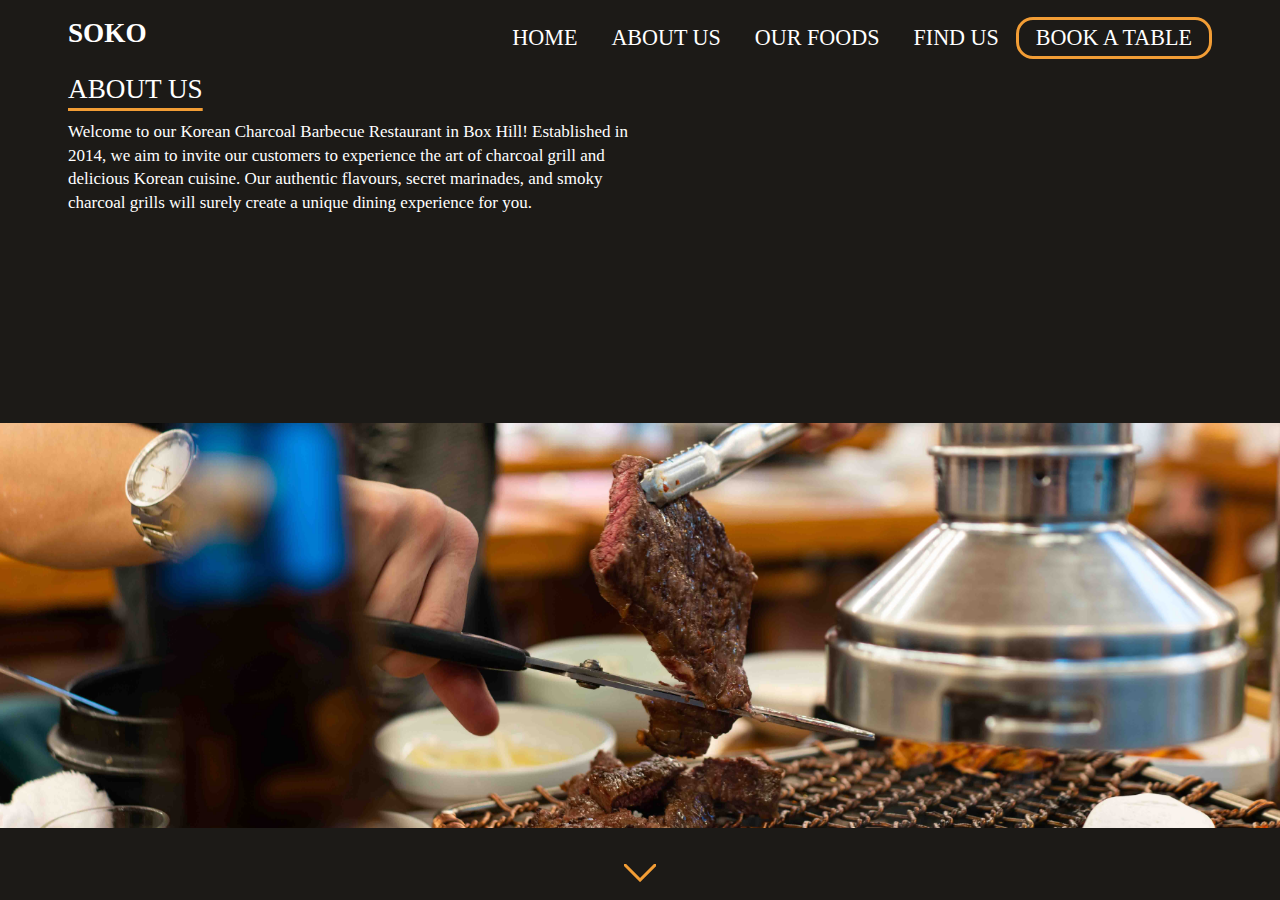
==== commit 0a17eef9: "Final editing for code comment/tidy up code" ====
--- a/html/about.html
+++ b/html/about.html
@@ -13,15 +13,16 @@
     <title>Document</title>
 </head>
 <body>
+    <!--Website Navigation-->    
     <nav>
         <div class="cluster navPage" id="myNavPage">
                 <div class="cluster">
                     <a id="logo" class="h1" href="index.html"> SOKO </h1>
                     <a id="navButton" class="navButton" onclick="openNav()">
-                        <svg xmlns="http://www.w3.org/2000/svg" width="35" height="27" viewBox="0 0 35 27"><defs><style>.a{fill:none;stroke:#f29d35;stroke-linecap:square;stroke-width:3px;}</style></defs><g transform="translate(1.5 1.5)"><line class="a" x2="32"/><line class="a" x2="32" transform="translate(0 12.343)"/><line class="a" x2="32" transform="translate(0 24)"/></g></svg>
+                        <svg xmlns="http://www.w3.org/2000/svg" alt="navigation burger icon" width="35" height="27" viewBox="0 0 35 27"><defs><style>.a{fill:none;stroke:#f29d35;stroke-linecap:square;stroke-width:3px;}</style></defs><g transform="translate(1.5 1.5)"><line class="a" x2="32"/><line class="a" x2="32" transform="translate(0 12.343)"/><line class="a" x2="32" transform="translate(0 24)"/></g></svg>
                     </a> 
                     <a id="closeButton" class = "closeNavButton" onclick="closeNav()">
-                        <svg xmlns="http://www.w3.org/2000/svg" width="28.121" height="28.121" viewBox="0 0 28.121 28.121"><defs><style>.a{fill:none;stroke:#f29d35;stroke-width:3px;}</style></defs><g transform="translate(1.061 1.061)"><line class="a" x1="25.5" y2="25.5" transform="translate(0.5)"/><line class="a" x2="25.5" y2="25.5" transform="translate(0 0.5)"/></g></svg>
+                        <svg xmlns="http://www.w3.org/2000/svg" alt="navigation close icon" width="28.121" height="28.121" viewBox="0 0 28.121 28.121"><defs><style>.a{fill:none;stroke:#f29d35;stroke-width:3px;}</style></defs><g transform="translate(1.061 1.061)"><line class="a" x1="25.5" y2="25.5" transform="translate(0.5)"/><line class="a" x2="25.5" y2="25.5" transform="translate(0 0.5)"/></g></svg>
                     </a> 
                 </div>
             <ul id="navB" class="navBar"> 
@@ -32,22 +33,27 @@
                 <li><a class="button button--primary" href="booking.html" >BOOK A TABLE</a></li>
             </ul>
 </nav>
-<div class="slideUp">
-    <div class="stack">
-    <div>
-    <h1>ABOUT US</h1>
-    <p>Welcome to our Korean Charcoal Barbecue Restaurant in Box Hill! Established in 2014, we aim to invite our customers to experience the art of charcoal grill and delicious Korean cuisine. Our authentic flavours, secret marinades, and smoky charcoal grills will surely create a unique dining experience for you. </p>
-    </div>
 
-    <div class="stack">
-        <img class="img--full" src="../images/photos/slideImage4.jpg">
-    </div>
-    <div class="cluster">
-        <a class = "nextPageField centre" href="ourFoods.html">
-            <svg xmlns="http://www.w3.org/2000/svg" width="32.121" height="18.182" viewBox="0 0 32.121 18.182"><defs><style>.a{fill:none;stroke:#f29d35;stroke-width:3px;}</style></defs><path class="a" d="M0,0,15,15,0,30" transform="translate(31.061 1.061) rotate(90)"/></svg>
-        </a>
+<!--Main Content-->    
+    <div class="slideUp">
+        <div class="stack">
+        <div>
+        <h1>ABOUT US</h1>
+        <p>Welcome to our Korean Charcoal Barbecue Restaurant in Box Hill! Established in 2014, we aim to invite our customers to experience the art of charcoal grill and delicious Korean cuisine. Our authentic flavours, secret marinades, and smoky charcoal grills will surely create a unique dining experience for you. </p>
+        </div>
+
+        <div class="stack">
+            <img class="img--full" src="../images/photos/aboutImage.jpg">
+        </div>
+
+        <!--Next page button area-->
+        <div class="cluster">
+            
+            <a class = "nextPageField centre" href="ourFoods.html">
+                <svg xmlns="http://www.w3.org/2000/svg" width="32.121" height="18.182" viewBox="0 0 32.121 18.182"><defs><style>.a{fill:none;stroke:#f29d35;stroke-width:3px;}</style></defs><path class="a" d="M0,0,15,15,0,30" transform="translate(31.061 1.061) rotate(90)"/></svg>
+            </a>
+            </div>
         </div>
     </div>
-</div>
 </body>
 </html>--- a/css/layout.css
+++ b/css/layout.css
@@ -1,572 +1,592 @@
-/* MOBILE LAYOUT */
+/* Basic layout (PC) */
 body{
-  list-style-type: disc;
-  margin-left: 4rem;
-  margin-right:4rem;
-}
-
-#logo {
-margin:1rem 0;
-}
-
-h1 {
-margin-top:0.5rem;
-margin-bottom:1rem;
-}
-
-p {
-max-width:35rem;
-}
-
-form li {
-margin-bottom:0.5rem;
-}
-
-/*layout alignment styles */
-.cluster {
-display: flex;
-flex-wrap: wrap;
-justify-content: space-between;
-align-items: center;
-flex-direction: row;
-flex:1 1;
-}
-
-.stack {
-display: flex;
-flex-direction: column;
-justify-content: center;
-height:100%;
-}
-
-.stack > * + * {
-margin-top: 1rem;
-}
-
-.centre {
-display: flex;
-justify-content: center;
-}
-
-.rt {
-text-align:right;
-}
-
-.horizontal {
-display:flex;
-flex-direction:row;
-vertical-align: middle;
-}
-
-.grid{
-display: grid;
-grid-template-columns: repeat(auto-fill, minmax(240px, 1fr));
-grid-gap: 1rem;
-overflow-x: auto;
-max-height: 60vh;
-padding-left:0.5rem;
-padding-right:0.5rem;
-}
-
-/* Hide scrollbar for grid layout */
-.grid::-webkit-scrollbar{
-display: none;
-}
-
-#fullMenu {
-vertical-align: middle;
-text-decoration:none;
-display: flex;
-justify-content: center;
-text-align: center;
-align-items: center;
-border-radius: 0.5rem;
-margin:0 1rem 1.5rem 1rem;
-animation: slideUp 1.5s;
-}
-
-.foodCard-container {
-display: flex;
-align-items: center;
-justify-content: center;
-text-align: center;
-flex-direction: column;
-animation: slideUp 1.5s;
-}
-
-.foodCard-container img, .foodDetails-container img{
-max-width: 240px;
-max-height: 240px;
-border-radius: 0.5rem;
-margin:0.2rem;
-}
-
-.foodCard-container:hover {
-transform: rotate(5deg);
-transition:0.3s;
-}
-
-.foodDetails-container {
-display: flex;
-flex-direction: row;
-justify-content: flex-start;
-align-items: center;
-text-align: center;
-overflow-x: scroll;
-border-radius:0.5rem;
-}
-
-.foodDetails {
-display: none;
-position: fixed;
-top:50%;
-left:50%;
-transform: translate(-50%, -50%);
-max-width:60%;
-max-height:80%;
-padding:1rem 2rem 3rem 2rem;
-align-items: center;
-}
-
-/*navigation layout*/
-.navPage{
-overflow:hidden;
-}
-
-.navBar{
-display:flex;
-flex-wrap:wrap;
-justify-content: flex-end;
-text-align: center;
-align-items: center;
-padding-top:1rem;
-z-index: 9999;
-}
-
-.navButton {
-display:none; /*Hide burger icon in large screen*/
-}
-
-.closeNavButton {
-display:none;
-position:absolute;
-margin-top:1rem;
-right:0;
-top:0;
-}
-
-.show {
-display:block;
-}
-
-.hide {
-display:none;
-}
-
-/*Home page slideshow layout*/
-.slideContainer{
-display: flex;
-overflow: hidden; 
-object-fit: cover;
-width: 100vw;
-height: 60vh;
-margin-left:-4rem;
-}
-
-.slideImages {
-display: none;
-width: 100%;
-height: 100%;
-object-fit:cover;
-}
-
-.slideImages.show {
-  display: block;
-  animation-name: fadeIn;
-  animation-duration: 0.6s;
-}
-
-@keyframes fadeIn {
-  from {
-    opacity: 1;
-  }
-  to {
-    opacity: 0;
-  }
-}
-
-@keyframes slideUp {
-  0% {
-    transform: translateY(100%);
-    opacity: 0;
-  }
-  100% {
-    transform: translateY(0);
-    opacity: 1;
-  }
-}
-
-@keyframes slideLeft {
-  0% {
-    transform: translateX(-100%);
-  }
-  100% {
-    transform: translateX(0);
-  }
-}
-
-h1,.slideUp h2{
-animation: slideUp 0.8s;
-}
-
-.slideUp p, .slideUp svg {
-  animation: slideUp 1s;
-  }
-
-.slideUp img{
-animation: slideUp 1.2s;
-}
-
-.spinner {
-  border-radius: 60%;
-  width: 3rem;
-  height: 3rem;
-  animation: spin 1.5s linear infinite; /* Apply rotation animation */
-  margin: auto;
-}
-
-@keyframes spin {
-  0% {
-    transform: rotate(0deg); /* Starting position */
-  }
-  100% {
-    transform: rotate(360deg); /* Ending position */
-  }
-}
-
-/*Image style*/
-.img--full {
-position:absolute;
-object-fit: cover;
-bottom:8vh;
-left:0;
-width: 100%;
-max-height:45vh;
-}
-
-.nextPageField {
-display:flex;
-position:fixed;
-bottom: 0;
-left: 0;
-min-width: 100%;
-height:6%;
-align-items: center;
-box-sizing: border-box;
-z-index:-9999;
-}
-
-.nextPageField a{
-animation: slideUp 0.5s ease-in-out;
-}
-
-/*Button style*/
-.button {
-  display: inline-block;
-  text-decoration:none;
-  vertical-align: middle;
-  text-align: center;
-  text-transform:uppercase;
-  padding:0.4rem 0.8rem;
-  align-items: center;
-  margin-bottom:0.5rem;
-}
-
-.button--primary {
-padding: 0.4rem 1rem;
-}
-
-.button--secondary, .button--white {
-padding: 0.4rem 2rem;
-margin-left:0.5rem;
-margin-right:0.5rem;
-}
-
-.icon {
-vertical-align:middle;
-align-items:center;
-}
-
-.icon--small {
-display:inline-flex;
-flex-direction:row;
-margin-right:0.5rem;
-width:20px;
-height:20px;
-}
-
-.icon--large {
-max-height:1.5rem;
-}
-
-.icon--rt{
-justify-content: flex-end;
-}
-
-.svgbox {
-display:block;
-}
-
-.svginput {
-position: relative;
-display: inline-block;
-}
-
-.svgbox svg{
-height: 1rem;
-width: 1rem;
-position: absolute;
-top: 0;
-bottom: 0;
-padding-left:0.5rem;
-margin: auto;
-}
-
-.svgtext {
-display: block;
-padding: 0.5rem 2rem;         
-}
-
-.line-container {
-width: 100%;
-height:0.2rem;
-}
-
-.bookForm-container{ /* PC container */
-max-width: 70vh;
-max-height:90vh;
-padding: 2rem;
-margin:1rem;
-}
-
-.info-container {
-display:flex;
-flex-direction:column;
-max-width: 60vh;
-max-height:50vh;
-overflow:scroll;
-padding: 0.5rem 1rem;
-margin-bottom:0.5rem;
-}
-
-#step1 {
-display:block;
-}
-
-#step2 {
-display:none;
-}
-
-#step3 {
-display:none;
-}
-
-#step4 {
-display:none;
-}
-
-#step5{
-display:none;
-}
-
-#step6{
-display:none;
-}
-
-#step7{
-display:none;
-}
-
-#step8{
-display:none;
-}
-
-label {
-text-align:left;
-display:flex;
-flex-direction:row;
-margin-bottom:0.1rem;
-}
-
-.errorMessage {
-display:none;
-text-align:left;
-position:relative;
-margin-top:0.2rem;
-}
-
-select, textarea, input[type="text"], [type="tel"], [type="email"], [type="date"], [type="number"],[type="month"] {
-text-align: left;
-border: 2px solid;
-border-radius:0.5rem;
-display:flex;
-padding:0.5rem 1rem;
-}
-
-input[type="radio"] {
-transform: scale(1.5);
-border: 2px solid;
-padding:1rem 2rem;
-margin:1.5rem 1rem;
-}
-
-li:has(input[type="radio"]) {
-margin:1rem;
-}
-
-input[type="checkbox"]{
-transform: scale(1.5);
-padding:0.5rem 1rem;
-}
-
-textarea {
-max-width:90%;
-min-width: 90%;
-min-height:1rem;
-max-height:2em;
-overflow:scroll;
-}
-
-.backgroundPhoto {
-display:none;
-}
-
-@media (min-width: 900px){ /*Display a background image in large screen */
-.backgroundPhoto {
-display:block;
-position:absolute;
-bottom:0;
-right:0;
-width:45vw;
-height:100vh;
-object-fit: cover;
-overflow: hidden;
-opacity: 0.4;
-z-index: -1;
-}
-
-}
-
-/*Finds Us Page Content*/
-.contactInfo {
-padding-left:1rem;
-}
-
-.contactInfo p{
-line-height:1.5rem;
-margin:0rem 1rem 1rem 1rem;
-padding-left:1rem;
-}
-
-.contactInfo ul {
-max-width:18rem;
-}
-
-#map {
-display:flex;
-flex-direction: row;
-margin-bottom:3.5rem;
-}
-
-/* Adjustment for mobile website */
-@media (max-width: 600px){ 
-body{
-  list-style-type: disc;
-  margin-left: 1.5rem;
-  margin-right:1.5rem;
-}
-
-.slideContainer{
-  margin-left:-1.5rem;
-}
-
-.bookForm-container{
-  padding: 1rem;
-  overflow-y: scroll;
-  max-width: 95vh;
-  max-height:90vh;
-  margin:0.5rem;
-}
-
-.grid{
-  grid-template-columns: repeat(auto-fill, minmax(140px, 1fr));
-  grid-gap: 1rem;
-  max-height: 60vh;
-  padding-top: 0.5rem;
-  margin-bottom:3rem;
-}
-
-.foodCard-container {
-  width: 140px; 
-  height: 140px; 
+    list-style-type: disc;
+    margin-left: 4rem;
+    margin-right:4rem;
+  }
+
+  #logo {
+  margin:1rem 0;
+  }
+
+  h1 {
+  margin-top:0.5rem;
+  margin-bottom:1rem;
+  }
+
+  p {
+  max-width:35rem;
+  }
+
+/*Layout alignment styles */
+  .cluster {
+  display: flex;
+  flex-wrap: wrap;
+  justify-content: space-between;
+  align-items: center;
+  flex-direction: row;
+  flex:1 1;
+  }
+
+  .stack {
   display: flex;
   flex-direction: column;
   justify-content: center;
-  align-items: center;
+  height:100%;
+  }
+
+  .stack > * + * {
+  margin-top: 1rem;
+  }
+
+  .centre {
+  display: flex;
+  justify-content: center;
+  }
+
+  .rt {
+  text-align:right;
+  }
+
+  .horizontal {
+  display:flex;
+  flex-direction:row;
+  vertical-align: middle;
+  }
+
+  .grid{
+  display: grid;
+  grid-template-columns: repeat(auto-fill, minmax(240px, 1fr));
+  grid-gap: 1rem;
+  overflow-x: auto;
+  max-height: 60vh;
+  padding-left:0.5rem;
+  padding-right:0.5rem;
+  }
+
+/* Hide scrollbar for grid layout */
+  .grid::-webkit-scrollbar{
+  display: none;
+  }
+
+/*Our Foods Page - food display*/
+  #fullMenu {
+  vertical-align: middle;
+  text-decoration:none;
+  display: flex;
+  justify-content: center;
   text-align: center;
-}
-
-.foodCard-container img {
-  max-width: 100%;
-  max-height: 100%;
+  align-items: center;
   border-radius: 0.5rem;
-  margin-bottom:0.2rem;
-}
-
-.navButton {
-  float:right;
-  display:block;
-}
-
-.navBar {
+  margin:0 1rem 1.5rem 1rem;
+  animation: slideUp 1.5s;
+  }
+
+  .foodCard-container {
+  display: flex;
+  align-items: center;
+  justify-content: center;
+  text-align: center;
+  flex-direction: column;
+  animation: slideUp 1.5s;
+  }
+
+  .foodCard-container img, .foodDetails-container img{
+  max-width: 240px;
+  max-height: 240px;
+  border-radius: 0.5rem;
+  margin:0.2rem;
+  }
+
+  .foodCard-container:hover {
+  transform: rotate(5deg);
+  transition:0.3s;
+  }
+
+  .foodDetails-container {
+  display: flex;
+  flex-direction: row;
+  justify-content: flex-start;
+  align-items: center;
+  text-align: center;
+  overflow-x: scroll;
+  border-radius:0.5rem;
+  }
+
+  .foodDetails {
+  display: none;
+  position: fixed;
+  top:50%;
+  left:50%;
+  transform: translate(-50%, -50%);
+  max-width:60%;
+  max-height:80%;
+  padding:1rem 2rem 3rem 2rem;
+  align-items: center;
+  }
+
+
+/*navigation layout*/
+  .navPage{
+  overflow:hidden;
+  }
+
+  .navBar{
+  display:flex;
+  flex-wrap:wrap;
+  justify-content: flex-end;
+  text-align: center;
+  align-items: center;
+  padding-top:1rem;
+  z-index: 9999;
+  }
+
+  .navButton {
+  display:none; /*Hide burger icon in large screen*/
+  }
+
+  .closeNavButton {
   display:none;
-}
-
-.navPage.responsive {
-  position: absolute;
-  height: 100vh;
-  width: 100%;
-  top: 0;
-  left: 0;
-  z-index: 9999;
-}
-
-.navPage.responsive li a{
-  float:none;
-  display:block;
-  text-align:center;
-  margin:3rem;
-}
-
-.navPage.responsive .navBar{
-  float:none;
-  display:block;
-  text-align:left;
-  margin-top:1rem;
-}
-
-.navPage.responsive .navButton {
-  position:relative;
+  position:absolute;
   margin-top:1rem;
   right:0;
   top:0;
+  }
+
+  .show {
+  display:block;
+  }
+
+  .hide {
+  display:none;
+  }
+
+/*Home page slideshow layout*/
+  .slideContainer{
+  display: flex;
+  overflow: hidden; 
+  object-fit: cover;
+  width: 100vw;
+  height: 60vh;
+  margin-left:-4rem;
+  }
+
+  .slideImages {
+  display: none;
+  width: 100%;
+  height: 100%;
+  object-fit:cover;
+  }
+
+  .slideImages.show {
+    display: block;
+    animation-name: fadeIn;
+    animation-duration: 0.6s;
+  }
+
+/*Animations and animation time adjustment*/
+  @keyframes fadeIn {
+    from {
+      opacity: 0;
+    }
+    to {
+      opacity: 1;
+    }
+  }
+
+  @keyframes slideUp {
+    0% {
+      transform: translateY(100%);
+      opacity: 0;
+    }
+    100% {
+      transform: translateY(0);
+      opacity: 1;
+    }
+  }
+
+  @keyframes slideRight {
+    0% {
+      transform: translateX(10%);
+    }
+    100% {
+      transform: translateX(0);
+    }
+  }
+
+
+  @keyframes spin {
+    0% {
+      transform: rotate(0deg); /* Starting position */
+    }
+    100% {
+      transform: rotate(360deg); /* Ending position */
+    }
+  }
+
+  h1,.slideUp h2, .slideUp a{
+  animation: slideUp 0.8s;
+  }
+
+  .slideUp p, .slideUp svg {
+    animation: slideUp 1s;
+    }
+
+  .slideUp img{
+  animation: slideUp 1.2s;
+  }
+
+/*Spinner icon in payment processing*/
+  .spinner {
+    border-radius: 60%;
+    width: 3rem;
+    height: 3rem;
+    animation: spin 1.5s linear infinite; /* Apply rotation animation */
+    margin: auto;
+  }
+
+/*Image style*/
+  .img--full {
+  position:absolute;
+  object-fit: cover;
+  bottom:8vh;
+  left:0;
+  width: 100%;
+  max-height:45vh;
+  }
+
+/*Next page button at the bottom*/
+  .nextPageField {
+  display:flex;
+  position:fixed;
+  bottom: 0;
+  left: 0;
+  min-width: 100%;
+  height:6%;
+  align-items: center;
+  box-sizing: border-box;
+  z-index:-9999;
+  }
+
+  .nextPageField a{
+  animation: slideUp 0.5s ease-in-out;
+  }
+
+/*Button styles*/
+  .button {
+    display: inline-block;
+    text-decoration:none;
+    vertical-align: middle;
+    text-align: center;
+    text-transform:uppercase;
+    padding:0.4rem 1rem;
+    align-items: center;
+    margin-bottom:0.5rem;
+  }
+
+  .button--primary {
+  padding: 0.4rem 1rem;
+  }
+
+  .button--secondary, .button--white {
+  padding: 0.4rem 2rem;
+  margin-left:0.5rem;
+  margin-right:0.5rem;
+  }
+
+  /* Icon layout*/
+  .icon {
+  vertical-align:middle;
+  align-items:center;
+  }
+
+  .icon--small {
+  display:inline-flex;
+  flex-direction:row;
+  margin-right:0.5rem;
+  width:20px;
+  height:20px;
+  }
+
+  .icon--large {
+  max-height:1.5rem;
+  }
+
+  .icon--rt{
+  justify-content: flex-end;
+  }
+
+/* svg layout */
+  .svgbox {
+  display:block;
+  }
+
+  .svginput {
+  position: relative;
+  display: inline-block;
+  }
+
+  .svgbox svg{
+  height: 1rem;
+  width: 1rem;
+  position: absolute;
+  top: 0;
+  bottom: 0;
+  padding-left:0.5rem;
+  margin: auto;
+  }
+
+  .svgtext {
+  display: block;
+  padding: 0.5rem 2rem;         
+  }
+
+  .line-container {
+  width: 100%;
+  height:0.2rem;
+  }
+
+/* Book form layout */
+  /* PC form container */
+  #step1 {
+    display:block;
+    }
+  
+    #step2 {
+    display:none;
+    }
+  
+    #step3 {
+    display:none;
+    }
+  
+    #step4 {
+    display:none;
+    }
+  
+    #step5{
+    display:none;
+    }
+  
+    #step6{
+    display:none;
+    }
+  
+    #step7{
+    display:none;
+    }
+  
+    #step8{
+    display:none;
+    }
+  
+  .bookForm-container{ 
+  max-width: 70vh;
+  padding: 2rem;
+  margin:1rem;
+  }
+
+  form h2 {
+    animation: slideRight 0.6s;
+  }
+
+  form ul, form p{
+    animation: slideRight 1s;
+  }
+
+  .info-container {
+  display:flex;
+  flex-direction:column;
+  max-width: 60vh;
+  max-height:50vh;
+  overflow-y:scroll;
+  padding: 0.5rem 1rem;
+  margin-bottom:0.5rem;
+  }
+
+  label {
+  text-align:left;
+  display:flex;
+  flex-direction:row;
+  margin-bottom:0.1rem;
+  }
+
+  .errorMessage {
+  display:none;
+  text-align:left;
+  position:relative;
+  margin-top:0.2rem;
+  }
+
+  select, textarea, input[type="text"], [type="tel"], [type="email"], [type="date"], [type="number"],[type="month"] {
+  text-align: left;
+  border: 2px solid;
+  border-radius:0.5rem;
+  display:flex;
+  padding:0.5rem 1rem;
+  }
+
+  input[type="radio"] {
+  transform: scale(1.5);
+  border: 2px solid;
+  padding:1rem 2rem;
+  margin:1.5rem 1rem;
+  }
+
+  form li {
+    margin-bottom:0.5rem;
+  }
+
+  li:has(input[type="radio"]) {
+  margin:1rem;
+  }
+
+  input[type="checkbox"]{
+  transform: scale(1.5);
+  padding:0.5rem 1rem;
+  }
+
+  textarea {
+  max-width:90%;
+  min-width: 90%;
+  min-height:1rem;
+  max-height:2em;
+  overflow:scroll;
+  }
+
+  .backgroundPhoto {
+  display:none;
+  }
+
+  /*Display a background image in PC large screen */
+  @media (min-width: 900px){ 
+  .backgroundPhoto {
+  display:block;
+  position:fixed;
+  bottom:0;
+  top:0;
+  right:0;
+  width:45vw;
+  height:100vh;
+  object-fit: cover;
+  opacity: 0.4;
+  z-index: -1;
+  }
+
 }
-.navPage.responsive .closeNavButton{
+
+/*Finds Us Page layout*/
+  .contactInfo {
+  padding-left:1rem;
+  }
+
+  .contactInfo p, .contactInfo a{
+  line-height:1.5rem;
+  margin:0rem 1rem 1rem 1rem;
+  padding-left:1rem;
+  }
+
+  .contactInfo ul {
+  max-width:18rem;
+  }
+
+  #map {
+  display:flex;
+  flex-direction: row;
+  margin-bottom:3.5rem;
+  animation:slideUp 2s;
+  }
+
+
+/* Responsive layout adjustment for mobile website */
+  @media (max-width: 600px){ 
+  body{
+    list-style-type: disc;
+    margin-left: 1.5rem;
+    margin-right:1.5rem;
+  }
+
+  .slideContainer{
+    margin-left:-1.5rem;
+  }
+
+  .bookForm-container{
+    padding: 1rem;
+    overflow-y: scroll;
+    max-width: 95vh;
+    max-height:90vh;
+    margin:0.5rem;
+  }
+
+  .grid{
+    grid-template-columns: repeat(auto-fill, minmax(140px, 1fr));
+    grid-gap: 1rem;
+    max-height: 60vh;
+    padding-top: 0.5rem;
+    margin-bottom:3rem;
+  }
+
+  .foodCard-container {
+    width: 140px; 
+    height: 140px; 
+    display: flex;
+    flex-direction: column;
+    justify-content: center;
+    align-items: center;
+    text-align: center;
+  }
+
+  .foodCard-container img {
+    max-width: 100%;
+    max-height: 100%;
+    border-radius: 0.5rem;
+    margin-bottom:0.2rem;
+  }
+
+  .navButton {
+    float:right;
+    display:block;
+  }
+
+  .navBar {
+    display:none;
+  }
+
+  .navPage.responsive {
+    position: absolute;
+    height: 100vh;
+    width: 100%;
+    top: 0;
+    left: 0;
+    z-index: 9999;
+  }
+
+  .navPage.responsive li a{
+    float:none;
+    display:block;
+    text-align:center;
+    margin:3rem;
+  }
+
+  .navPage.responsive .navBar{
+    float:none;
+    display:block;
+    text-align:left;
+    margin-top:1rem;
+  }
+
+  .navPage.responsive .navButton {
+    position:relative;
+    margin-top:1rem;
+    right:0;
+    top:0;
+  }
+  .navPage.responsive .closeNavButton{
+      margin:1rem 1.5rem;
+  }
+
+  .navPage.responsive #logo{
     margin:1rem 1.5rem;
-}
-
-.navPage.responsive #logo{
-  margin:1rem 1.5rem;
-}
-}
-
+  }
+  }
+
--- a/css/color.css
+++ b/css/color.css
@@ -1,11 +1,13 @@
-:root {
-    --color-black: #1c1a17;
-    --color-white: #FFFFFF;
-    --color-primary: #F29D35;
-    --color-secondary: #7F7F7F;
-    --color-error: #F23535;
+/* Define website colour palette */
+    :root {
+        --color-black: #1c1a17;
+        --color-white: #FFFFFF;
+        --color-primary: #F29D35;
+        --color-secondary: #7F7F7F;
+        --color-error: #F23535;
     }
-    
+
+/* Basic colours */
     body{
         background-color: var(--color-black);
     }
@@ -23,6 +25,7 @@
         text-decoration: none;
     }
     
+
     h1 {
         color: var(--color-white);
         text-decoration: underline 3px var(--color-primary);
@@ -52,6 +55,7 @@
         color: var(--color-secondary);
     }
     
+/* Button colours */
     .button {
         color: var(--color-white);
         border-radius: 1rem;
@@ -88,6 +92,7 @@
         border-color: var(--color-primary);
     }
     
+/* Our Foods page */
     .foodCard-container img {
         border: 3px solid var(--color-primary);
         border-radius: 0.5rem;
@@ -105,7 +110,6 @@
         border: 3px solid var(--color-primary);
     }
     
-    
     .foodDetails {
         background-color: var(--color-white);
         border: 3px solid var(--color-primary);
@@ -114,12 +118,13 @@
         box-shadow:  0 0 0 100vh rgba(0, 0, 0, 0.7);
     }
     
+    /* Book form coluors */
     li:has(input[type="radio"]) {
         border: 2px solid var(--color-primary);
         border-radius: 1rem;
     }
     
-    .bookForm-container{ /* PC container */
+    .bookForm-container{
         background-color: var(--color-white);
         color:var(--color-black);
         border: 3px solid;
@@ -152,7 +157,8 @@
         border-top: 6px solid var(--color-primary);
     }
     
-    @media (max-width: 600px){ /* mobile container */
+/* mobile container */
+@media (max-width: 600px){ 
     .navPage.responsive {
        background-color: var(--color-black);
       }
--- a/css/typography.css
+++ b/css/typography.css
@@ -1,6 +1,6 @@
 
 
-
+/* Define website typography size/weight */
 :root {
     font-family: "Bahnschrift";
 
@@ -10,12 +10,13 @@
     --font-weight-bold:800;
 
     /* typography scale */
-    font-size: 18px;
+    font-size: 17px;
     --text-size: 1rem;
     --text-size-l: 1.3rem;
-    --text-size-xl: 1.8rem;
+    --text-size-xl: 1.6rem;
 }
 
+/* Basic typo */
 body {
     font-family: "Bahnschrift";
 }
